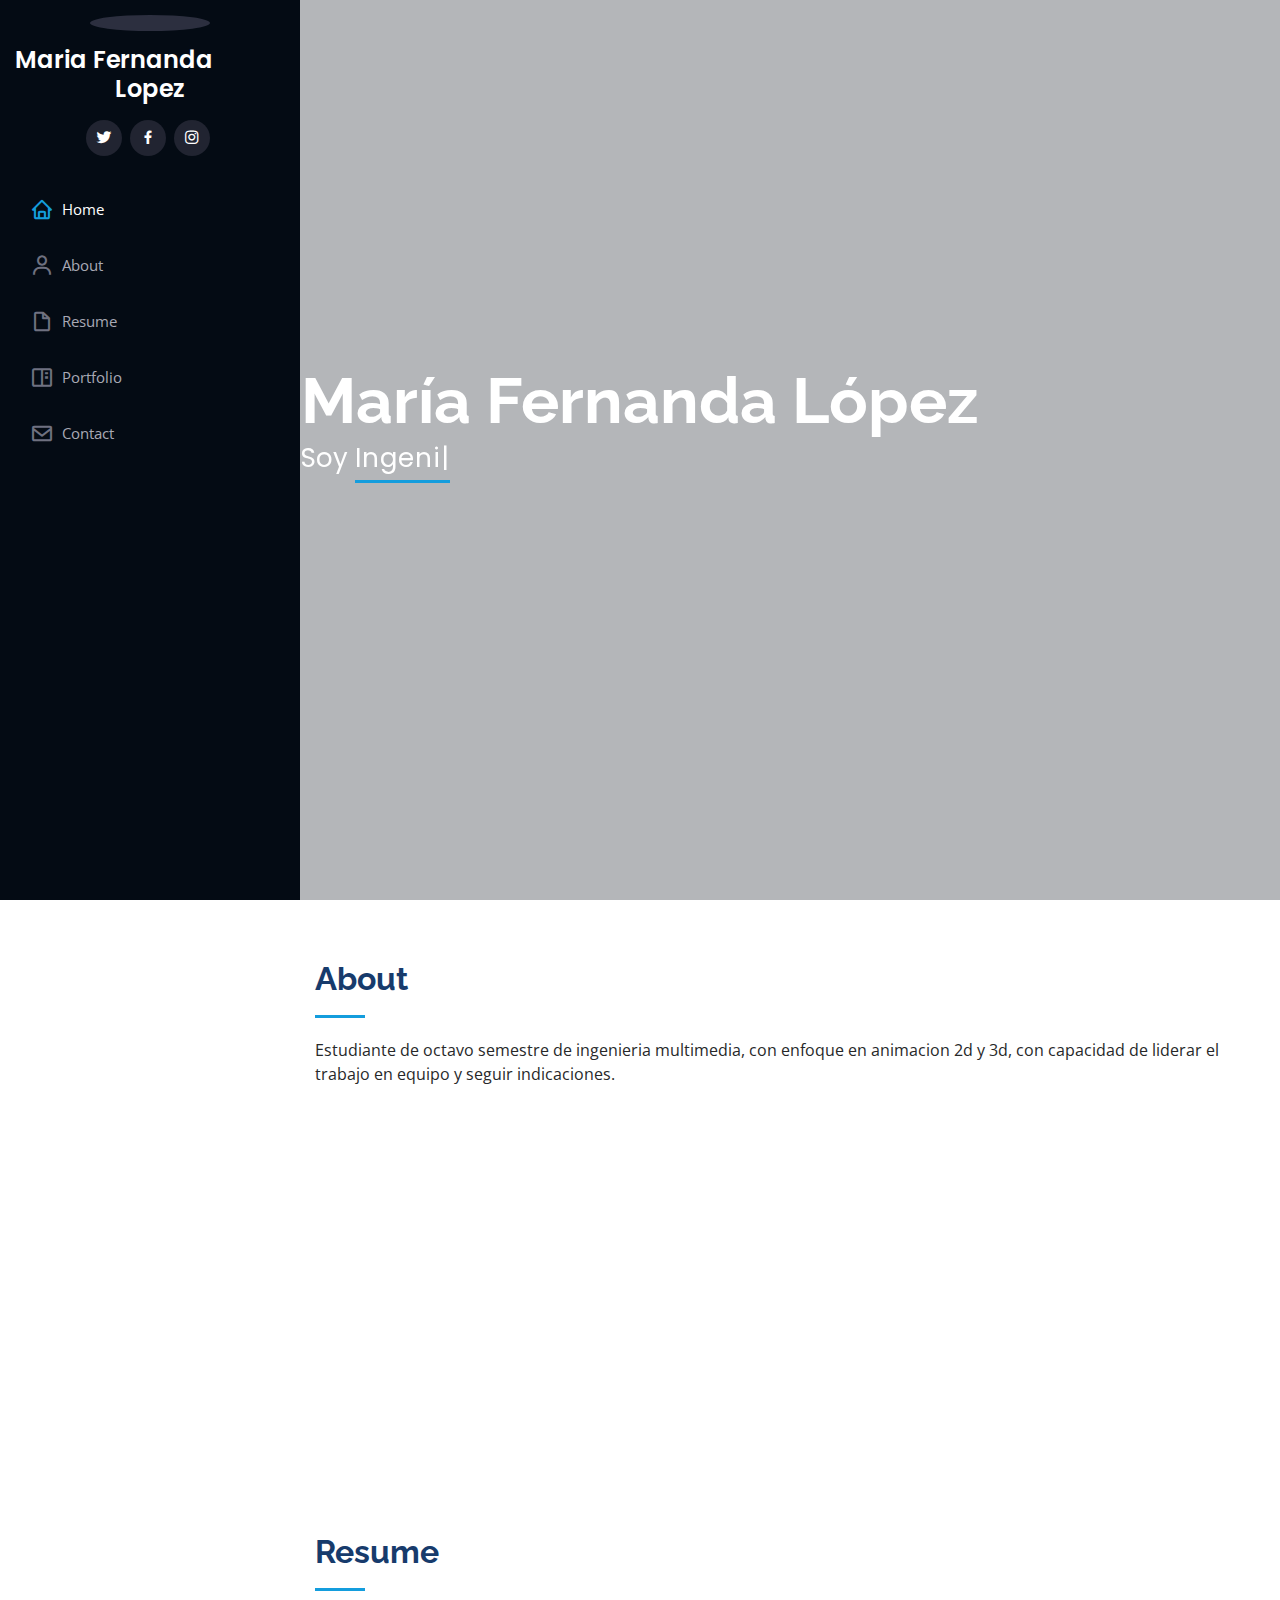
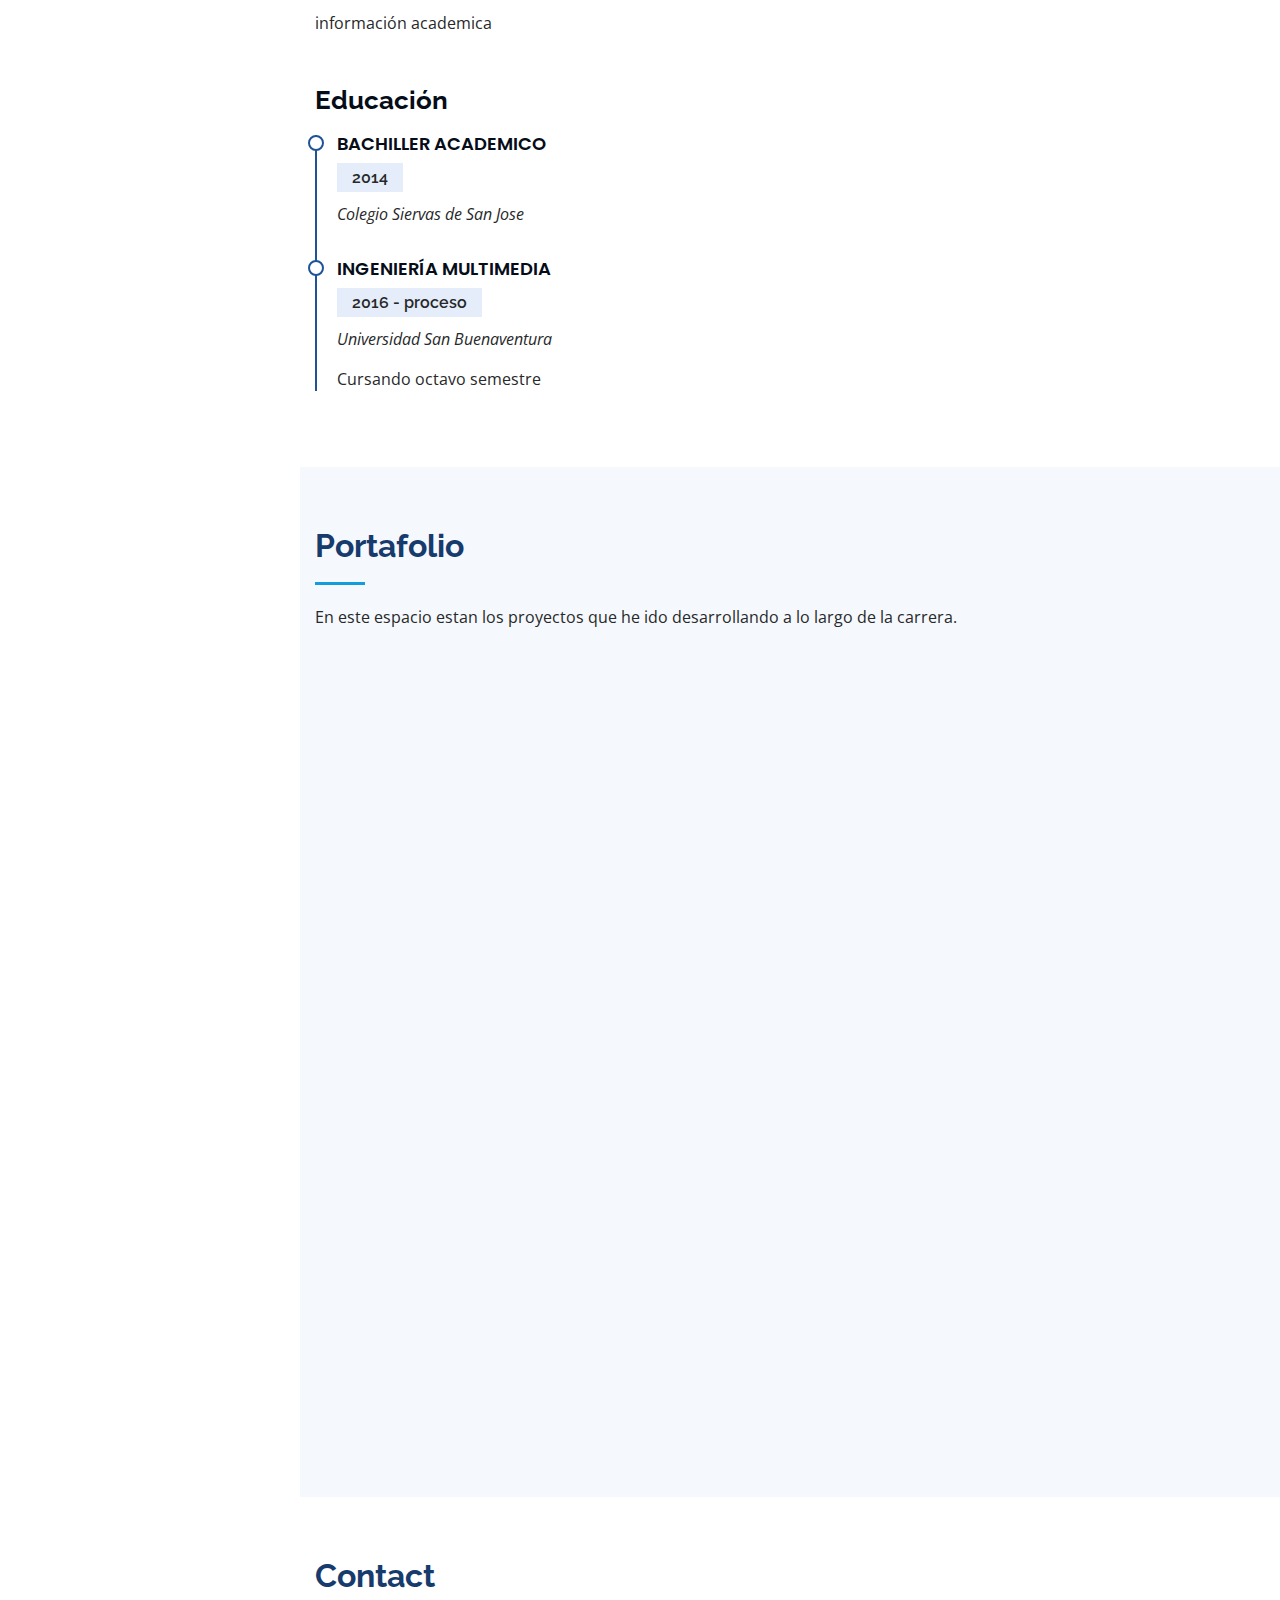
==== index.html @ 0f5cbeac "Add files via upload" ====
<!DOCTYPE html>
<html lang="en">

<head>
  <meta charset="utf-8">
  <meta content="width=device-width, initial-scale=1.0" name="viewport">

  <title>Portafolio Mafe_Bora</title>
  <meta content="" name="descriptison">
  <meta content="" name="keywords">

  <!-- Favicons -->
  <link href="assets/img/logo.png" rel="icon">
  <link href="assets/img/logo.png" rel="apple-touch-icon">

  <!-- Google Fonts -->
  <link href="https://fonts.googleapis.com/css?family=Open+Sans:300,300i,400,400i,600,600i,700,700i|Raleway:300,300i,400,400i,500,500i,600,600i,700,700i|Poppins:300,300i,400,400i,500,500i,600,600i,700,700i" rel="stylesheet">

  <!-- Vendor CSS Files -->
  <link href="assets/vendor/bootstrap/css/bootstrap.min.css" rel="stylesheet">
  <link href="assets/vendor/icofont/icofont.min.css" rel="stylesheet">
  <link href="assets/vendor/boxicons/css/boxicons.min.css" rel="stylesheet">
  <link href="assets/vendor/venobox/venobox.css" rel="stylesheet">
  <link href="assets/vendor/owl.carousel/assets/owl.carousel.min.css" rel="stylesheet">
  <link href="assets/vendor/aos/aos.css" rel="stylesheet">

  <!-- Template Main CSS File -->
  <link href="assets/css/style.css" rel="stylesheet">

  <!-- =======================================================
  * Template Name: iPortfolio - v1.2.1
  * Template URL: https://bootstrapmade.com/iportfolio-bootstrap-portfolio-websites-template/
  * Author: BootstrapMade.com
  * License: https://bootstrapmade.com/license/
  ======================================================== -->
</head>

<body>

  <!-- ======= Mobile nav toggle button ======= -->
  <button type="button" class="mobile-nav-toggle d-xl-none"><i class="icofont-navigation-menu"></i></button>

  <!-- ======= Header ======= -->
  <header id="header">
    <div class="d-flex flex-column">

      <div class="profile">
        <img src="assets/img/mistery.png" alt="" class="img-fluid rounded-circle">
        <h1 class="text-light"><a href="index.html">Maria Fernanda Lopez</a></h1>
        <div class="social-links mt-3 text-center">
          <a href="#" class="twitter"><i class="bx bxl-twitter"></i></a>
          <a href="#" class="facebook"><i class="bx bxl-facebook"></i></a>
          <a href="#" class="instagram"><i class="bx bxl-instagram"></i></a>
        </div>
      </div>

      <nav class="nav-menu">
        <ul>
          <li class="active"><a href="index.html"><i class="bx bx-home"></i> <span>Home</span></a></li>
          <li><a href="#about"><i class="bx bx-user"></i> <span>About</span></a></li>
          <li><a href="#resume"><i class="bx bx-file-blank"></i> <span>Resume</span></a></li>
          <li><a href="#portfolio"><i class="bx bx-book-content"></i> Portfolio</a></li>
          <li><a href="#contact"><i class="bx bx-envelope"></i> Contact</a></li>

        </ul>
      </nav><!-- .nav-menu -->
      <button type="button" class="mobile-nav-toggle d-xl-none"><i class="icofont-navigation-menu"></i></button>

    </div>
  </header><!-- End Header -->

  <!-- ======= Hero Section ======= -->
  <section id="hero" class="d-flex flex-column justify-content-center align-items-center">
    <div class="hero-container" data-aos="fade-in">
      <h1>María Fernanda López</h1>
      <p>Soy <span class="typed" data-typed-items="Ingeniera Multimedia, Animadora, Ilustadrora 2d"></span></p>
    </div>
  </section><!-- End Hero -->

  <main id="main">

    <!-- ======= About Section ======= -->
    <section id="about" class="about">
      <div class="container">

        <div class="section-title">
          <h2>About</h2>
          <p>Estudiante de octavo semestre de ingenieria multimedia, con enfoque en animacion 2d y 3d, con capacidad de liderar el trabajo en equipo y seguir indicaciones.</p>
        </div>

        <div class="row">
          <div class="col-lg-4" data-aos="fade-right">
            <img src="assets/img/profile-img.jpg" class="img-fluid" alt="">
          </div>
          <div class="col-lg-8 pt-4 pt-lg-0 content" data-aos="fade-left">
            <h3>Ingeniera Multimedia.</h3>
            <p class="font-italic">
              Con conocimientos en la suite de Adobe como lo es Photoshop, Illustrator y After Effects, ademas de Autodesk Maya y texturizado en Mudbox.
            </p>
			
            <div class="row">
              <div class="col-lg-6">
                <ul>
                  <li><i class="icofont-rounded-right"></i> <strong>Birthday:</strong> 1 May 1995</li>
                  <li><i class="icofont-rounded-right"></i> <strong>Website:</strong> www.example.com</li>
                  <li><i class="icofont-rounded-right"></i> <strong>Telefono:</strong>(+57) 3184630403 </li>
                  <li><i class="icofont-rounded-right"></i> <strong>Ciudad:</strong> Bogotá, Colombia</li>
                </ul>
              </div>
              <div class="col-lg-6">
                <ul>
                  <li><i class="icofont-rounded-right"></i> <strong>Edad:</strong> 21</li>
                  <li><i class="icofont-rounded-right"></i> <strong>Grado de estudio:</strong> En proceso</li>
                  <li><i class="icofont-rounded-right"></i> <strong>Email:</strong> ml27.1998@gmail.com</li>
                  <li><i class="icofont-rounded-right"></i> <strong>Email:</strong> mflopez@academia.usbbog.edu.co</li>
                </ul>
              </div>
            </div>
           </div>
        </div>

      </div>
    </section><!-- End About Section -->

   

    <!-- ======= Resume Section ======= -->
    <section id="resume" class="resume">
      <div class="container">

        <div class="section-title">
          <h2>Resume</h2>
          <p> información academica</p>
        </div>

        
            <h3 class="resume-title">Educación</h3>
            <div class="resume-item">
              <h4>Bachiller Academico</h4>
              <h5>2014</h5>
              <p><em>Colegio Siervas de San Jose</em></p>

            </div>
            <div class="resume-item">
              <h4>Ingeniería Multimedia</h4>
              <h5>2016 - proceso</h5>
              <p><em>Universidad San Buenaventura</em></p>
              <p>Cursando octavo semestre</p>
            </div>
          </div>
          
          </div>
        </div>

      </div>
    </section><!-- End Resume Section -->

    <!-- ======= Portfolio Section ======= -->
    <section id="portfolio" class="portfolio section-bg">
      <div class="container">

        <div class="section-title">
          <h2>Portafolio</h2>
          <p>En este espacio estan los proyectos que he ido desarrollando a lo largo de la carrera.</p>
        </div>

        <div class="row" data-aos="fade-up">
          <div class="col-lg-12 d-flex justify-content-center">
            <ul id="portfolio-flters">
              <li data-filter="*" class="filter-active">All</li>
              <li data-filter=".filter-app">3d</li>
              <li data-filter=".filter-card">Videojuegos</li>
              <li data-filter=".filter-web">2d</li>
            </ul>
          </div>
        </div>

        <div class="row portfolio-container" data-aos="fade-up" data-aos-delay="100">

          <div class="col-lg-4 col-md-6 portfolio-item filter-app">
            <div class="portfolio-wrap">
              <img src="assets/img/portfolio/Castillo.png" class="img-fluid" alt="">
              <div class="portfolio-links">
                <a href="assets/img/portfolio/Castillo.png" data-gall="portfolioGallery" class="venobox" title="Castillo Ambulante"><i class="bx bx-plus"></i></a>
                <a href="https://sketchfab.com/3d-models/castillo-ambulante-de5fc8e9290c4159bb1455367faa0f30?utm_source=triggered-emails&utm_medium=email&utm_campaign=new-model-uploaded" title="More Details"><i class="bx bx-link"></i></a>
              </div>
            </div>
          </div>

          <div class="col-lg-4 col-md-6 portfolio-item filter-web">
            <div class="portfolio-wrap">
              <img src="assets/img/portfolio/Animacion1.png" class="img-fluid" alt="">
              <div class="portfolio-links">
                <a href="assets/img/portfolio/Animacion1.png" data-gall="portfolioGallery" class="venobox" title="Gif Muppet"><i class="bx bx-plus"></i></a>
                <a href="https://youtu.be/uJw4dpjDLB8" title="More Details"><i class="bx bx-link"></i></a>
              </div>
            </div>
          </div>

          <div class="col-lg-4 col-md-6 portfolio-item filter-app">
            <div class="portfolio-wrap">
              <img src="assets/img/portfolio/Mushu.png" class="img-fluid" alt="">
              <div class="portfolio-links">
                <a href="assets/img/portfolio/Mushu.png" data-gall="portfolioGallery" class="venobox" title="Mushu"><i class="bx bx-plus"></i></a>
                <a href="portfolio-details.html" title="More Details"><i class="bx bx-link"></i></a>
              </div>
            </div>
          </div>

          <div class="col-lg-4 col-md-6 portfolio-item filter-card">
            <div class="portfolio-wrap">
              <img src="assets/img/portfolio/portfolio-4.jpg" class="img-fluid" alt="">
              <div class="portfolio-links">
                <a href="assets/img/portfolio/portfolio-4.jpg" data-gall="portfolioGallery" class="venobox" title="Card 2"><i class="bx bx-plus"></i></a>
                <a href="portfolio-details.html" title="More Details"><i class="bx bx-link"></i></a>
              </div>
            </div>
          </div>

          <div class="col-lg-4 col-md-6 portfolio-item filter-web">
            <div class="portfolio-wrap">
              <img src="assets/img/portfolio/Atlas.png" class="img-fluid" alt="">
              <div class="portfolio-links">
                <a href="assets/img/portfolio/gif-atlas.gif" data-gall="portfolioGallery" class="venobox" title="Gif Atlas"><i class="bx bx-plus"></i></a>
                <a href="portfolio-details.html" title="More Details"><i class="bx bx-link"></i></a>
              </div>
            </div>
          </div>

          <div class="col-lg-4 col-md-6 portfolio-item filter-app">
            <div class="portfolio-wrap">
              <img src="assets/img/portfolio/portfolio-6.jpg" class="img-fluid" alt="">
              <div class="portfolio-links">
                <a href="assets/img/portfolio/portfolio-6.jpg" data-gall="portfolioGallery" class="venobox" title="App 3"><i class="bx bx-plus"></i></a>
                <a href="portfolio-details.html" title="More Details"><i class="bx bx-link"></i></a>
              </div>
            </div>
          </div>

          <div class="col-lg-4 col-md-6 portfolio-item filter-card">
            <div class="portfolio-wrap">
              <img src="assets/img/portfolio/portfolio-7.jpg" class="img-fluid" alt="">
              <div class="portfolio-links">
                <a href="assets/img/portfolio/portfolio-7.jpg" data-gall="portfolioGallery" class="venobox" title="Card 1"><i class="bx bx-plus"></i></a>
                <a href="portfolio-details.html" title="More Details"><i class="bx bx-link"></i></a>
              </div>
            </div>
          </div>

          <div class="col-lg-4 col-md-6 portfolio-item filter-card">
            <div class="portfolio-wrap">
              <img src="assets/img/portfolio/portfolio-8.jpg" class="img-fluid" alt="">
              <div class="portfolio-links">
                <a href="assets/img/portfolio/portfolio-8.jpg" data-gall="portfolioGallery" class="venobox" title="Card 3"><i class="bx bx-plus"></i></a>
                <a href="portfolio-details.html" title="More Details"><i class="bx bx-link"></i></a>
              </div>
            </div>
          </div>

          <div class="col-lg-4 col-md-6 portfolio-item filter-web">
            <div class="portfolio-wrap">
              <img src="assets/img/portfolio/Siggraph.png" class="img-fluid" alt="">
              <div class="portfolio-links">
                <a href="assets/img/portfolio/Siggraph.png" data-gall="portfolioGallery" class="venobox" title="Siggraph 2018"><i class="bx bx-plus"></i></a>
                <a href="https://youtu.be/C-qFbWu6sMk" title="More Details"><i class="bx bx-link"></i></a>
              </div>
            </div>
          </div>

        </div>

      </div>
    </section><!-- End Portfolio Section -->

    
 
    <!-- ======= Contact Section ======= -->
    <section id="contact" class="contact">
      <div class="container">

        <div class="section-title">
          <h2>Contact</h2>
           
		 </div>

        <div class="row" data-aos="fade-in">

          <div class="col-lg-5 d-flex align-items-stretch">
            <div class="info">
              <div class="address">
                <i class="icofont-google-map"></i>
                <h4>Location:</h4>
                <p>A108 Adam Street, New York, NY 535022</p>
              </div>

              <div class="email">
                <i class="icofont-envelope"></i>
                <h4>Email:</h4>
                <p>ml27.1998@gmail.com</p>
              </div>

              <div class="phone">
                <i class="icofont-phone"></i>
                <h4>Telefono:</h4>
                <p>(+57) 3184630403</p>
              </div>

              <iframe src="https://www.google.com/maps/embed?pb=!1m14!1m8!1m3!1d12097.433213460943!2d-74.0062269!3d40.7101282!3m2!1i1024!2i768!4f13.1!3m3!1m2!1s0x0%3A0xb89d1fe6bc499443!2sDowntown+Conference+Center!5e0!3m2!1smk!2sbg!4v1539943755621" frameborder="0" style="border:0; width: 100%; height: 290px;" allowfullscreen></iframe>
            </div>

          </div>

          <div class="col-lg-7 mt-5 mt-lg-0 d-flex align-items-stretch">
            <form action="forms/contact.php" method="post" role="form" class="php-email-form">
              <div class="form-row">
                <div class="form-group col-md-6">
                  <label for="name">Nombre</label>
                  <input type="text" name="name" class="form-control" id="name" data-rule="minlen:4" data-msg="Please enter at least 4 chars" />
                  <div class="validate"></div>
                </div>
                <div class="form-group col-md-6">
                  <label for="name"> Email</label>
                  <input type="email" class="form-control" name="email" id="email" data-rule="email" data-msg="Please enter a valid email" />
                  <div class="validate"></div>
                </div>
              </div>
              <div class="form-group">
                <label for="name">Subject</label>
                <input type="text" class="form-control" name="subject" id="subject" data-rule="minlen:4" data-msg="Please enter at least 8 chars of subject" />
                <div class="validate"></div>
              </div>
              <div class="form-group">
                <label for="name">Message</label>
                <textarea class="form-control" name="message" rows="10" data-rule="required" data-msg="Please write something for us"></textarea>
                <div class="validate"></div>
              </div>
              <div class="mb-3">
                <div class="loading">Loading</div>
                <div class="error-message"></div>
                <div class="sent-message">Your message has been sent. Thank you!</div>
              </div>
              <div class="text-center"><button type="submit">Send Message</button></div>
            </form>
          </div>

        </div>

      </div>
    </section><!-- End Contact Section -->

  </main><!-- End #main -->

  <!-- ======= Footer ======= -->
  <footer id="footer">
    <div class="container">
      
      <div class="credits">
        <!-- All the links in the footer should remain intact. -->
        <!-- You can delete the links only if you purchased the pro version. -->
        <!-- Licensing information: https://bootstrapmade.com/license/ -->
        <!-- Purchase the pro version with working PHP/AJAX contact form: https://bootstrapmade.com/iportfolio-bootstrap-portfolio-websites-template/ -->
        
      </div>
    </div>
  </footer><!-- End  Footer -->

  <a href="#" class="back-to-top"><i class="icofont-simple-up"></i></a>

  <!-- Vendor JS Files -->
  <script src="assets/vendor/jquery/jquery.min.js"></script>
  <script src="assets/vendor/bootstrap/js/bootstrap.bundle.min.js"></script>
  <script src="assets/vendor/jquery.easing/jquery.easing.min.js"></script>
  <script src="assets/vendor/php-email-form/validate.js"></script>
  <script src="assets/vendor/waypoints/jquery.waypoints.min.js"></script>
  <script src="assets/vendor/counterup/counterup.min.js"></script>
  <script src="assets/vendor/isotope-layout/isotope.pkgd.min.js"></script>
  <script src="assets/vendor/venobox/venobox.min.js"></script>
  <script src="assets/vendor/owl.carousel/owl.carousel.min.js"></script>
  <script src="assets/vendor/typed.js/typed.min.js"></script>
  <script src="assets/vendor/aos/aos.js"></script>

  <!-- Template Main JS File -->
  <script src="assets/js/main.js"></script>

</body>

</html>
---- assets/vendor/venobox/venobox.css ----
/* ------ venobox.css --------*/
.vbox-overlay *, .vbox-overlay *:before, .vbox-overlay *:after{
    -webkit-backface-visibility: hidden;
    -webkit-box-sizing:border-box;
    -moz-box-sizing:border-box;
    box-sizing:border-box;
}
.vbox-overlay * { 
    -webkit-backface-visibility: visible;
    backface-visibility: visible;
}
.vbox-overlay{
    display: -webkit-flex;
    display: flex;
    -webkit-flex-direction: column;
    flex-direction: column;
    -webkit-justify-content: center;
    justify-content: center;
    -webkit-align-items: center;
    align-items: center;
    position: fixed;
    left: 0;
    top: 0;
    bottom: 0;
    right: 0;
    z-index: 1040;
    -webkit-transform:translateZ(1000px);
    transform: translateZ(1000px);
    transform-style: preserve-3d;
}

/* ----- navigation ----- */
.vbox-title{
    width: 100%;
    height: 40px;
    float: left;
    text-align: center;
    line-height: 28px;
    font-size: 12px;
    padding: 6px 40px;
    overflow: hidden;
    position: fixed;
    display: none;
    left: 0;
    z-index: 1050;
}
.vbox-close{
    cursor: pointer;
    position: fixed;
    top: -1px;
    right: 0;
    width: 50px;
    height: 40px;
    padding: 6px;
    display: block;
    background-position:10px center;
    overflow: hidden;
    font-size: 24px;
    line-height: 1;
    text-align: center;
    z-index: 1050;
}
.vbox-num{
    cursor: pointer;
    position: fixed;
    left: 0;
    height: 40px;
    display: block;
    overflow: hidden;
    line-height: 28px;
    font-size: 12px;
    padding: 6px 10px;
    display: none;
    z-index: 1050;
}
/* ----- navigation ARROWS ----- */
.vbox-next, .vbox-prev{
    position: fixed;
    top: 50%;
    margin-top: -15px;
    overflow: hidden;
    cursor: pointer;
    display: block;
    width: 45px;
    height: 45px;
    z-index: 1050;
}
.vbox-next span, .vbox-prev span{
    position: relative;
    width: 20px;
    height: 20px;
    border: 2px solid transparent;
    border-top-color: #B6B6B6;
    border-right-color: #B6B6B6;
    text-indent: -100px;
    position: absolute;
    top: 8px;
    display: block;
}
.vbox-prev{
    left: 15px;
}
.vbox-next{
    right: 15px;
}
.vbox-prev span{
    left: 10px;
    -ms-transform: rotate(-135deg);
    -webkit-transform: rotate(-135deg);
    transform: rotate(-135deg);
}
.vbox-next span{
    -ms-transform: rotate(45deg);
    -webkit-transform: rotate(45deg);
    transform: rotate(45deg);
    right: 10px;
}
/* ------- inline window ------ */
.vbox-inline{
    width: 420px;
    height: 315px;
    height: 70vh;
    padding: 10px;
    background: #fff;
    margin: 0 auto;
    overflow: auto;
    text-align: left;
}
/* ------- Video & iFrames window ------ */
.venoframe{
    max-width: 100%;
    width: 100%;
    border: none;
    width: 100%;
    height: 260px;
    height: 70vh;
}
.venoframe.vbvid{
    height: 260px;
}
@media (min-width: 768px) {
    .venoframe, .vbox-inline{
        width: 90%;
        height: 360px;
        height: 70vh;
    }
    .venoframe.vbvid{
        width: 640px;
        height: 360px;
    }
}
@media (min-width: 992px) {
    .venoframe, .vbox-inline{
        max-width: 1200px;
        width: 80%;
        height: 540px;
        height: 70vh;
    }
    .venoframe.vbvid{
        width: 960px;
        height: 540px;
    }
}
/* 
Please do NOT edit this part! 
or at least read this note: http://i.imgur.com/7C0ws9e.gif
*/
.vbox-open{
    overflow: hidden;
}
.vbox-container{
    position: absolute;
    left: 0;
    right: 0;
    top: 0;
    bottom: 0;
    overflow-x: hidden;
    overflow-y: scroll;
    overflow-scrolling: touch;
    -webkit-overflow-scrolling: touch;
    z-index: 20;
    max-height: 100%;

}

.vbox-content{
    text-align: center;
    float: left;
    width: 100%;
    position: relative;
    overflow: hidden;
    padding: 20px 4%;
}
.vbox-container img{
    max-width: 100%;
    height: auto;
}
.vbox-figlio{
    box-shadow: 0 0 12px rgba(0,0,0,0.19), 0 6px 6px rgba(0,0,0,0.23);
    max-width: 100%;
    text-align: initial;
}
img.vbox-figlio{
    -webkit-user-select: none;
-khtml-user-select: none;
-moz-user-select: none;
-o-user-select: none;
user-select: none;
}
.vbox-content.swipe-left{
    margin-left: -200px !important;
}
.vbox-content.swipe-right{
    margin-left: 200px !important;
}
.vbox-animated{
    webkit-transition: margin 300ms ease-out;
    transition: margin 300ms ease-out;
}

/* ---------- preloader ----------
 * SPINKIT 
 * http://tobiasahlin.com/spinkit/
-------------------------------- */
.sk-double-bounce,.sk-rotating-plane{width:40px;height:40px;margin:40px auto}.sk-rotating-plane{background-color:#333;-webkit-animation:sk-rotatePlane 1.2s infinite ease-in-out;animation:sk-rotatePlane 1.2s infinite ease-in-out}@-webkit-keyframes sk-rotatePlane{0%{-webkit-transform:perspective(120px) rotateX(0) rotateY(0);transform:perspective(120px) rotateX(0) rotateY(0)}50%{-webkit-transform:perspective(120px) rotateX(-180.1deg) rotateY(0);transform:perspective(120px) rotateX(-180.1deg) rotateY(0)}100%{-webkit-transform:perspective(120px) rotateX(-180deg) rotateY(-179.9deg);transform:perspective(120px) rotateX(-180deg) rotateY(-179.9deg)}}@keyframes sk-rotatePlane{0%{-webkit-transform:perspective(120px) rotateX(0) rotateY(0);transform:perspective(120px) rotateX(0) rotateY(0)}50%{-webkit-transform:perspective(120px) rotateX(-180.1deg) rotateY(0);transform:perspective(120px) rotateX(-180.1deg) rotateY(0)}100%{-webkit-transform:perspective(120px) rotateX(-180deg) rotateY(-179.9deg);transform:perspective(120px) rotateX(-180deg) rotateY(-179.9deg)}}.sk-double-bounce{position:relative}.sk-double-bounce .sk-child{width:100%;height:100%;border-radius:50%;background-color:#333;opacity:.6;position:absolute;top:0;left:0;-webkit-animation:sk-doubleBounce 2s infinite ease-in-out;animation:sk-doubleBounce 2s infinite ease-in-out}.sk-chasing-dots .sk-child,.sk-spinner-pulse,.sk-three-bounce .sk-child{background-color:#333;border-radius:100%}.sk-double-bounce .sk-double-bounce2{-webkit-animation-delay:-1s;animation-delay:-1s}@-webkit-keyframes sk-doubleBounce{0%,100%{-webkit-transform:scale(0);transform:scale(0)}50%{-webkit-transform:scale(1);transform:scale(1)}}@keyframes sk-doubleBounce{0%,100%{-webkit-transform:scale(0);transform:scale(0)}50%{-webkit-transform:scale(1);transform:scale(1)}}.sk-wave{margin:40px auto;width:50px;height:40px;text-align:center;font-size:10px}.sk-wave .sk-rect{background-color:#333;height:100%;width:6px;display:inline-block;-webkit-animation:sk-waveStretchDelay 1.2s infinite ease-in-out;animation:sk-waveStretchDelay 1.2s infinite ease-in-out}.sk-wave .sk-rect1{-webkit-animation-delay:-1.2s;animation-delay:-1.2s}.sk-wave .sk-rect2{-webkit-animation-delay:-1.1s;animation-delay:-1.1s}.sk-wave .sk-rect3{-webkit-animation-delay:-1s;animation-delay:-1s}.sk-wave .sk-rect4{-webkit-animation-delay:-.9s;animation-delay:-.9s}.sk-wave .sk-rect5{-webkit-animation-delay:-.8s;animation-delay:-.8s}@-webkit-keyframes sk-waveStretchDelay{0%,100%,40%{-webkit-transform:scaleY(.4);transform:scaleY(.4)}20%{-webkit-transform:scaleY(1);transform:scaleY(1)}}@keyframes sk-waveStretchDelay{0%,100%,40%{-webkit-transform:scaleY(.4);transform:scaleY(.4)}20%{-webkit-transform:scaleY(1);transform:scaleY(1)}}.sk-wandering-cubes{margin:40px auto;width:40px;height:40px;position:relative}.sk-wandering-cubes .sk-cube{background-color:#333;width:10px;height:10px;position:absolute;top:0;left:0;-webkit-animation:sk-wanderingCube 1.8s ease-in-out -1.8s infinite both;animation:sk-wanderingCube 1.8s ease-in-out -1.8s infinite both}.sk-chasing-dots,.sk-spinner-pulse{width:40px;height:40px;margin:40px auto}.sk-wandering-cubes .sk-cube2{-webkit-animation-delay:-.9s;animation-delay:-.9s}@-webkit-keyframes sk-wanderingCube{0%{-webkit-transform:rotate(0);transform:rotate(0)}25%{-webkit-transform:translateX(30px) rotate(-90deg) scale(.5);transform:translateX(30px) rotate(-90deg) scale(.5)}50%{-webkit-transform:translateX(30px) translateY(30px) rotate(-179deg);transform:translateX(30px) translateY(30px) rotate(-179deg)}50.1%{-webkit-transform:translateX(30px) translateY(30px) rotate(-180deg);transform:translateX(30px) translateY(30px) rotate(-180deg)}75%{-webkit-transform:translateX(0) translateY(30px) rotate(-270deg) scale(.5);transform:translateX(0) translateY(30px) rotate(-270deg) scale(.5)}100%{-webkit-transform:rotate(-360deg);transform:rotate(-360deg)}}@keyframes sk-wanderingCube{0%{-webkit-transform:rotate(0);transform:rotate(0)}25%{-webkit-transform:translateX(30px) rotate(-90deg) scale(.5);transform:translateX(30px) rotate(-90deg) scale(.5)}50%{-webkit-transform:translateX(30px) translateY(30px) rotate(-179deg);transform:translateX(30px) translateY(30px) rotate(-179deg)}50.1%{-webkit-transform:translateX(30px) translateY(30px) rotate(-180deg);transform:translateX(30px) translateY(30px) rotate(-180deg)}75%{-webkit-transform:translateX(0) translateY(30px) rotate(-270deg) scale(.5);transform:translateX(0) translateY(30px) rotate(-270deg) scale(.5)}100%{-webkit-transform:rotate(-360deg);transform:rotate(-360deg)}}.sk-spinner-pulse{-webkit-animation:sk-pulseScaleOut 1s infinite ease-in-out;animation:sk-pulseScaleOut 1s infinite ease-in-out}@-webkit-keyframes sk-pulseScaleOut{0%{-webkit-transform:scale(0);transform:scale(0)}100%{-webkit-transform:scale(1);transform:scale(1);opacity:0}}@keyframes sk-pulseScaleOut{0%{-webkit-transform:scale(0);transform:scale(0)}100%{-webkit-transform:scale(1);transform:scale(1);opacity:0}}.sk-chasing-dots{position:relative;text-align:center;-webkit-animation:sk-chasingDotsRotate 2s infinite linear;animation:sk-chasingDotsRotate 2s infinite linear}.sk-chasing-dots .sk-child{width:60%;height:60%;display:inline-block;position:absolute;top:0;-webkit-animation:sk-chasingDotsBounce 2s infinite ease-in-out;animation:sk-chasingDotsBounce 2s infinite ease-in-out}.sk-chasing-dots .sk-dot2{top:auto;bottom:0;-webkit-animation-delay:-1s;animation-delay:-1s}@-webkit-keyframes sk-chasingDotsRotate{100%{-webkit-transform:rotate(360deg);transform:rotate(360deg)}}@keyframes sk-chasingDotsRotate{100%{-webkit-transform:rotate(360deg);transform:rotate(360deg)}}@-webkit-keyframes sk-chasingDotsBounce{0%,100%{-webkit-transform:scale(0);transform:scale(0)}50%{-webkit-transform:scale(1);transform:scale(1)}}@keyframes sk-chasingDotsBounce{0%,100%{-webkit-transform:scale(0);transform:scale(0)}50%{-webkit-transform:scale(1);transform:scale(1)}}.sk-three-bounce{margin:40px auto;width:80px;text-align:center}.sk-three-bounce .sk-child{width:20px;height:20px;display:inline-block;-webkit-animation:sk-three-bounce 1.4s ease-in-out 0s infinite both;animation:sk-three-bounce 1.4s ease-in-out 0s infinite both}.sk-circle .sk-child:before,.sk-fading-circle .sk-circle:before{display:block;border-radius:100%;content:'';background-color:#333}.sk-three-bounce .sk-bounce1{-webkit-animation-delay:-.32s;animation-delay:-.32s}.sk-three-bounce .sk-bounce2{-webkit-animation-delay:-.16s;animation-delay:-.16s}@-webkit-keyframes sk-three-bounce{0%,100%,80%{-webkit-transform:scale(0);transform:scale(0)}40%{-webkit-transform:scale(1);transform:scale(1)}}@keyframes sk-three-bounce{0%,100%,80%{-webkit-transform:scale(0);transform:scale(0)}40%{-webkit-transform:scale(1);transform:scale(1)}}.sk-circle{margin:40px auto;width:40px;height:40px;position:relative}.sk-circle .sk-child{width:100%;height:100%;position:absolute;left:0;top:0}.sk-circle .sk-child:before{margin:0 auto;width:15%;height:15%;-webkit-animation:sk-circleBounceDelay 1.2s infinite ease-in-out both;animation:sk-circleBounceDelay 1.2s infinite ease-in-out both}.sk-circle .sk-circle2{-webkit-transform:rotate(30deg);-ms-transform:rotate(30deg);transform:rotate(30deg)}.sk-circle .sk-circle3{-webkit-transform:rotate(60deg);-ms-transform:rotate(60deg);transform:rotate(60deg)}.sk-circle .sk-circle4{-webkit-transform:rotate(90deg);-ms-transform:rotate(90deg);transform:rotate(90deg)}.sk-circle .sk-circle5{-webkit-transform:rotate(120deg);-ms-transform:rotate(120deg);transform:rotate(120deg)}.sk-circle .sk-circle6{-webkit-transform:rotate(150deg);-ms-transform:rotate(150deg);transform:rotate(150deg)}.sk-circle .sk-circle7{-webkit-transform:rotate(180deg);-ms-transform:rotate(180deg);transform:rotate(180deg)}.sk-circle .sk-circle8{-webkit-transform:rotate(210deg);-ms-transform:rotate(210deg);transform:rotate(210deg)}.sk-circle .sk-circle9{-webkit-transform:rotate(240deg);-ms-transform:rotate(240deg);transform:rotate(240deg)}.sk-circle .sk-circle10{-webkit-transform:rotate(270deg);-ms-transform:rotate(270deg);transform:rotate(270deg)}.sk-circle .sk-circle11{-webkit-transform:rotate(300deg);-ms-transform:rotate(300deg);transform:rotate(300deg)}.sk-circle .sk-circle12{-webkit-transform:rotate(330deg);-ms-transform:rotate(330deg);transform:rotate(330deg)}.sk-circle .sk-circle2:before{-webkit-animation-delay:-1.1s;animation-delay:-1.1s}.sk-circle .sk-circle3:before{-webkit-animation-delay:-1s;animation-delay:-1s}.sk-circle .sk-circle4:before{-webkit-animation-delay:-.9s;animation-delay:-.9s}.sk-circle .sk-circle5:before{-webkit-animation-delay:-.8s;animation-delay:-.8s}.sk-circle .sk-circle6:before{-webkit-animation-delay:-.7s;animation-delay:-.7s}.sk-circle .sk-circle7:before{-webkit-animation-delay:-.6s;animation-delay:-.6s}.sk-circle .sk-circle8:before{-webkit-animation-delay:-.5s;animation-delay:-.5s}.sk-circle .sk-circle9:before{-webkit-animation-delay:-.4s;animation-delay:-.4s}.sk-circle .sk-circle10:before{-webkit-animation-delay:-.3s;animation-delay:-.3s}.sk-circle .sk-circle11:before{-webkit-animation-delay:-.2s;animation-delay:-.2s}.sk-circle .sk-circle12:before{-webkit-animation-delay:-.1s;animation-delay:-.1s}@-webkit-keyframes sk-circleBounceDelay{0%,100%,80%{-webkit-transform:scale(0);transform:scale(0)}40%{-webkit-transform:scale(1);transform:scale(1)}}@keyframes sk-circleBounceDelay{0%,100%,80%{-webkit-transform:scale(0);transform:scale(0)}40%{-webkit-transform:scale(1);transform:scale(1)}}.sk-cube-grid{width:40px;height:40px;margin:40px auto}.sk-cube-grid .sk-cube{width:33.33%;height:33.33%;background-color:#333;float:left;-webkit-animation:sk-cubeGridScaleDelay 1.3s infinite ease-in-out;animation:sk-cubeGridScaleDelay 1.3s infinite ease-in-out}.sk-cube-grid .sk-cube1{-webkit-animation-delay:.2s;animation-delay:.2s}.sk-cube-grid .sk-cube2{-webkit-animation-delay:.3s;animation-delay:.3s}.sk-cube-grid .sk-cube3{-webkit-animation-delay:.4s;animation-delay:.4s}.sk-cube-grid .sk-cube4{-webkit-animation-delay:.1s;animation-delay:.1s}.sk-cube-grid .sk-cube5{-webkit-animation-delay:.2s;animation-delay:.2s}.sk-cube-grid .sk-cube6{-webkit-animation-delay:.3s;animation-delay:.3s}.sk-cube-grid .sk-cube7{-webkit-animation-delay:0ms;animation-delay:0ms}.sk-cube-grid .sk-cube8{-webkit-animation-delay:.1s;animation-delay:.1s}.sk-cube-grid .sk-cube9{-webkit-animation-delay:.2s;animation-delay:.2s}@-webkit-keyframes sk-cubeGridScaleDelay{0%,100%,70%{-webkit-transform:scale3D(1,1,1);transform:scale3D(1,1,1)}35%{-webkit-transform:scale3D(0,0,1);transform:scale3D(0,0,1)}}@keyframes sk-cubeGridScaleDelay{0%,100%,70%{-webkit-transform:scale3D(1,1,1);transform:scale3D(1,1,1)}35%{-webkit-transform:scale3D(0,0,1);transform:scale3D(0,0,1)}}.sk-fading-circle{margin:40px auto;width:40px;height:40px;position:relative}.sk-fading-circle .sk-circle{width:100%;height:100%;position:absolute;left:0;top:0}.sk-fading-circle .sk-circle:before{margin:0 auto;width:15%;height:15%;-webkit-animation:sk-circleFadeDelay 1.2s infinite ease-in-out both;animation:sk-circleFadeDelay 1.2s infinite ease-in-out both}.sk-fading-circle .sk-circle2{-webkit-transform:rotate(30deg);-ms-transform:rotate(30deg);transform:rotate(30deg)}.sk-fading-circle .sk-circle3{-webkit-transform:rotate(60deg);-ms-transform:rotate(60deg);transform:rotate(60deg)}.sk-fading-circle .sk-circle4{-webkit-transform:rotate(90deg);-ms-transform:rotate(90deg);transform:rotate(90deg)}.sk-fading-circle .sk-circle5{-webkit-transform:rotate(120deg);-ms-transform:rotate(120deg);transform:rotate(120deg)}.sk-fading-circle .sk-circle6{-webkit-transform:rotate(150deg);-ms-transform:rotate(150deg);transform:rotate(150deg)}.sk-fading-circle .sk-circle7{-webkit-transform:rotate(180deg);-ms-transform:rotate(180deg);transform:rotate(180deg)}.sk-fading-circle .sk-circle8{-webkit-transform:rotate(210deg);-ms-transform:rotate(210deg);transform:rotate(210deg)}.sk-fading-circle .sk-circle9{-webkit-transform:rotate(240deg);-ms-transform:rotate(240deg);transform:rotate(240deg)}.sk-fading-circle .sk-circle10{-webkit-transform:rotate(270deg);-ms-transform:rotate(270deg);transform:rotate(270deg)}.sk-fading-circle .sk-circle11{-webkit-transform:rotate(300deg);-ms-transform:rotate(300deg);transform:rotate(300deg)}.sk-fading-circle .sk-circle12{-webkit-transform:rotate(330deg);-ms-transform:rotate(330deg);transform:rotate(330deg)}.sk-fading-circle .sk-circle2:before{-webkit-animation-delay:-1.1s;animation-delay:-1.1s}.sk-fading-circle .sk-circle3:before{-webkit-animation-delay:-1s;animation-delay:-1s}.sk-fading-circle .sk-circle4:before{-webkit-animation-delay:-.9s;animation-delay:-.9s}.sk-fading-circle .sk-circle5:before{-webkit-animation-delay:-.8s;animation-delay:-.8s}.sk-fading-circle .sk-circle6:before{-webkit-animation-delay:-.7s;animation-delay:-.7s}.sk-fading-circle .sk-circle7:before{-webkit-animation-delay:-.6s;animation-delay:-.6s}.sk-fading-circle .sk-circle8:before{-webkit-animation-delay:-.5s;animation-delay:-.5s}.sk-fading-circle .sk-circle9:before{-webkit-animation-delay:-.4s;animation-delay:-.4s}.sk-fading-circle .sk-circle10:before{-webkit-animation-delay:-.3s;animation-delay:-.3s}.sk-fading-circle .sk-circle11:before{-webkit-animation-delay:-.2s;animation-delay:-.2s}.sk-fading-circle .sk-circle12:before{-webkit-animation-delay:-.1s;animation-delay:-.1s}@-webkit-keyframes sk-circleFadeDelay{0%,100%,39%{opacity:0}40%{opacity:1}}@keyframes sk-circleFadeDelay{0%,100%,39%{opacity:0}40%{opacity:1}}.sk-folding-cube{margin:40px auto;width:40px;height:40px;position:relative;-webkit-transform:rotateZ(45deg);transform:rotateZ(45deg)}.sk-folding-cube .sk-cube{float:left;width:50%;height:50%;position:relative;-webkit-transform:scale(1.1);-ms-transform:scale(1.1);transform:scale(1.1)}.sk-folding-cube .sk-cube:before{content:'';position:absolute;top:0;left:0;width:100%;height:100%;background-color:#333;-webkit-animation:sk-foldCubeAngle 2.4s infinite linear both;animation:sk-foldCubeAngle 2.4s infinite linear both;-webkit-transform-origin:100% 100%;-ms-transform-origin:100% 100%;transform-origin:100% 100%}.sk-folding-cube .sk-cube2{-webkit-transform:scale(1.1) rotateZ(90deg);transform:scale(1.1) rotateZ(90deg)}.sk-folding-cube .sk-cube3{-webkit-transform:scale(1.1) rotateZ(180deg);transform:scale(1.1) rotateZ(180deg)}.sk-folding-cube .sk-cube4{-webkit-transform:scale(1.1) rotateZ(270deg);transform:scale(1.1) rotateZ(270deg)}.sk-folding-cube .sk-cube2:before{-webkit-animation-delay:.3s;animation-delay:.3s}.sk-folding-cube .sk-cube3:before{-webkit-animation-delay:.6s;animation-delay:.6s}.sk-folding-cube .sk-cube4:before{-webkit-animation-delay:.9s;animation-delay:.9s}@-webkit-keyframes sk-foldCubeAngle{0%,10%{-webkit-transform:perspective(140px) rotateX(-180deg);transform:perspective(140px) rotateX(-180deg);opacity:0}25%,75%{-webkit-transform:perspective(140px) rotateX(0);transform:perspective(140px) rotateX(0);opacity:1}100%,90%{-webkit-transform:perspective(140px) rotateY(180deg);transform:perspective(140px) rotateY(180deg);opacity:0}}@keyframes sk-foldCubeAngle{0%,10%{-webkit-transform:perspective(140px) rotateX(-180deg);transform:perspective(140px) rotateX(-180deg);opacity:0}25%,75%{-webkit-transform:perspective(140px) rotateX(0);transform:perspective(140px) rotateX(0);opacity:1}100%,90%{-webkit-transform:perspective(140px) rotateY(180deg);transform:perspective(140px) rotateY(180deg);opacity:0}}
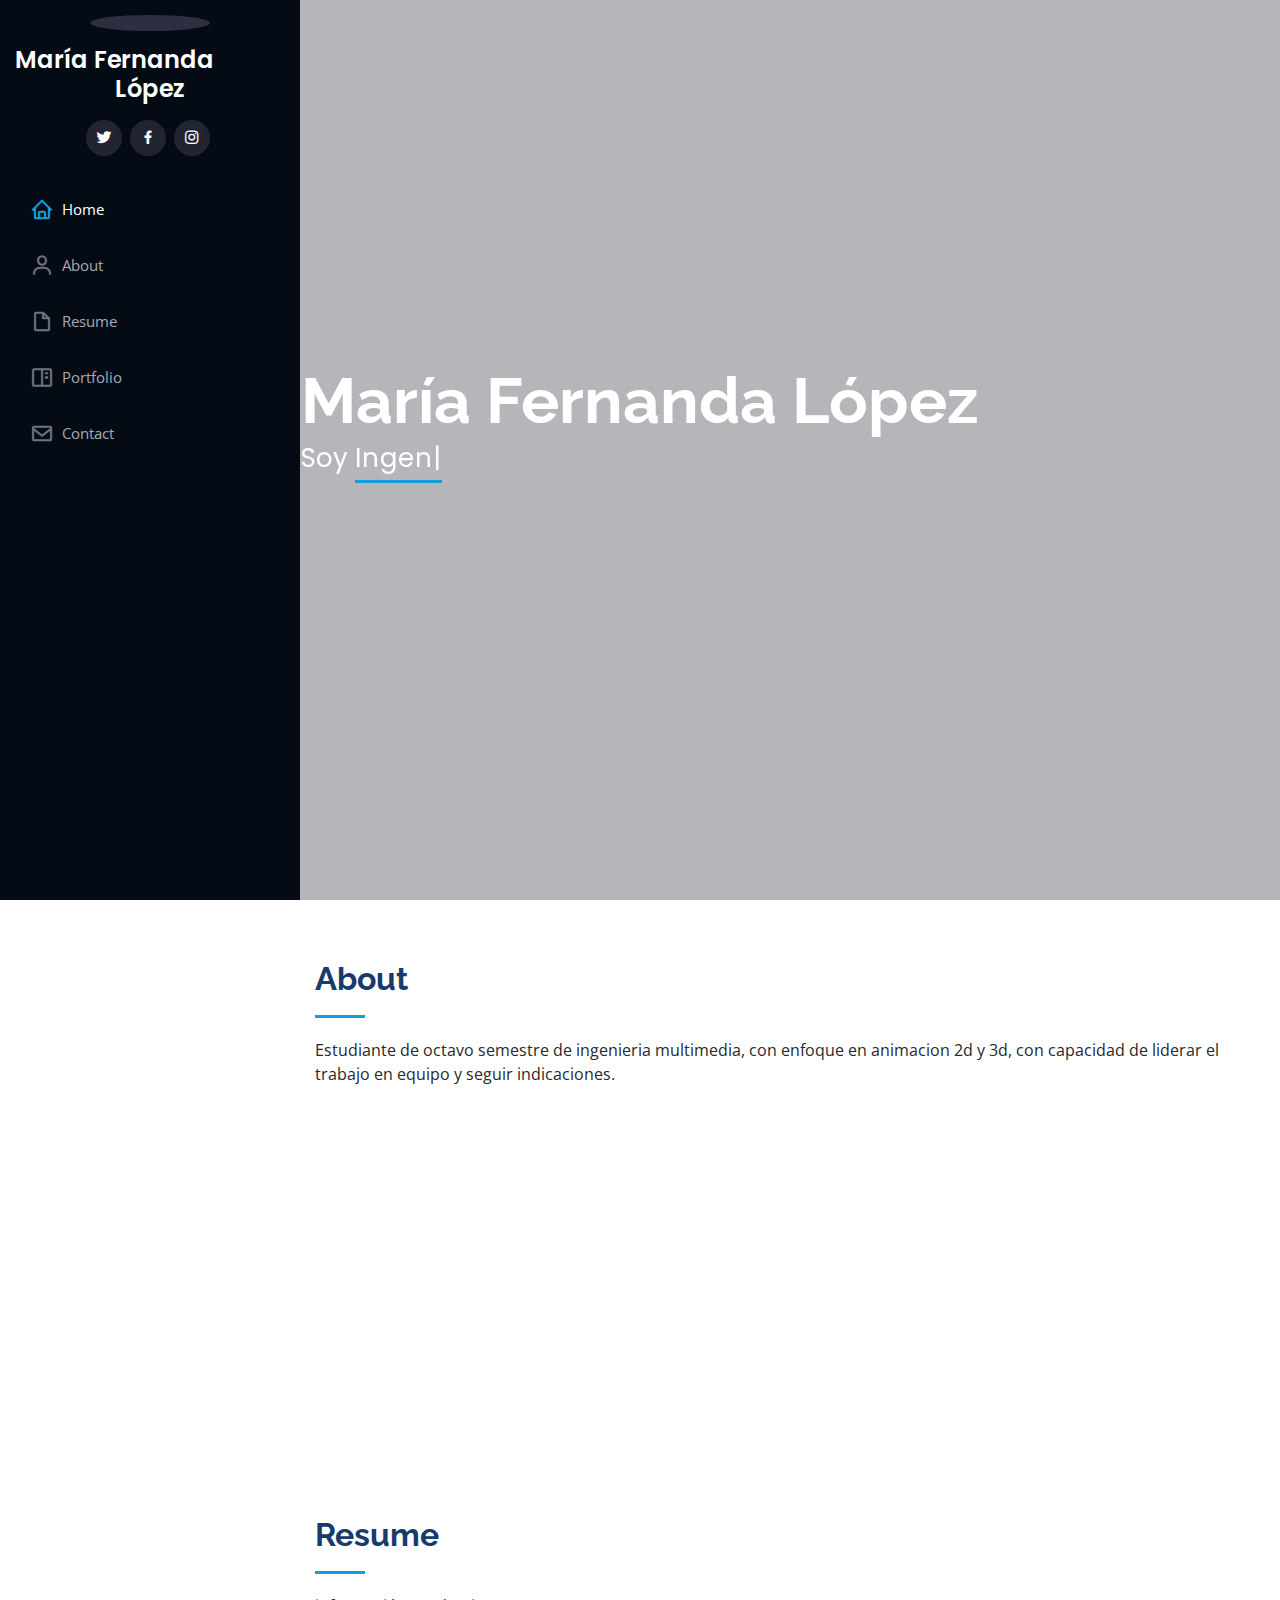
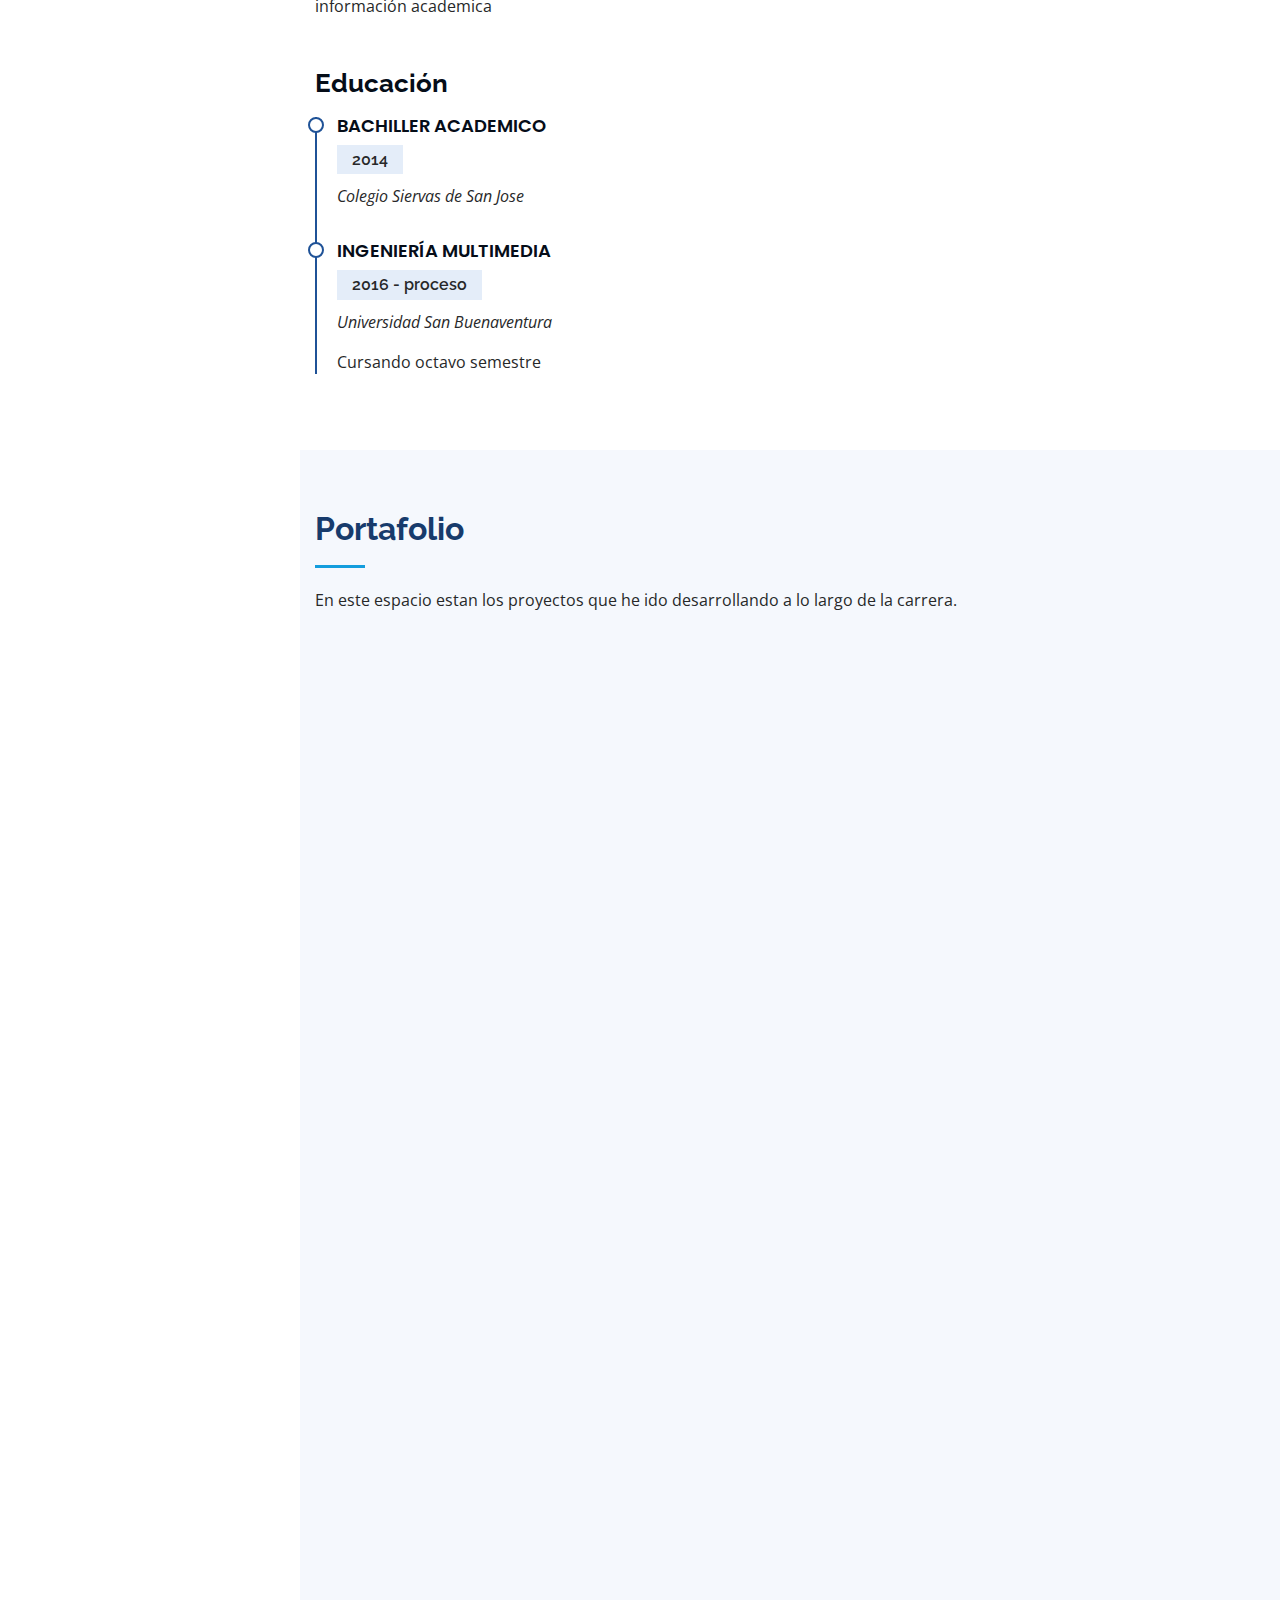
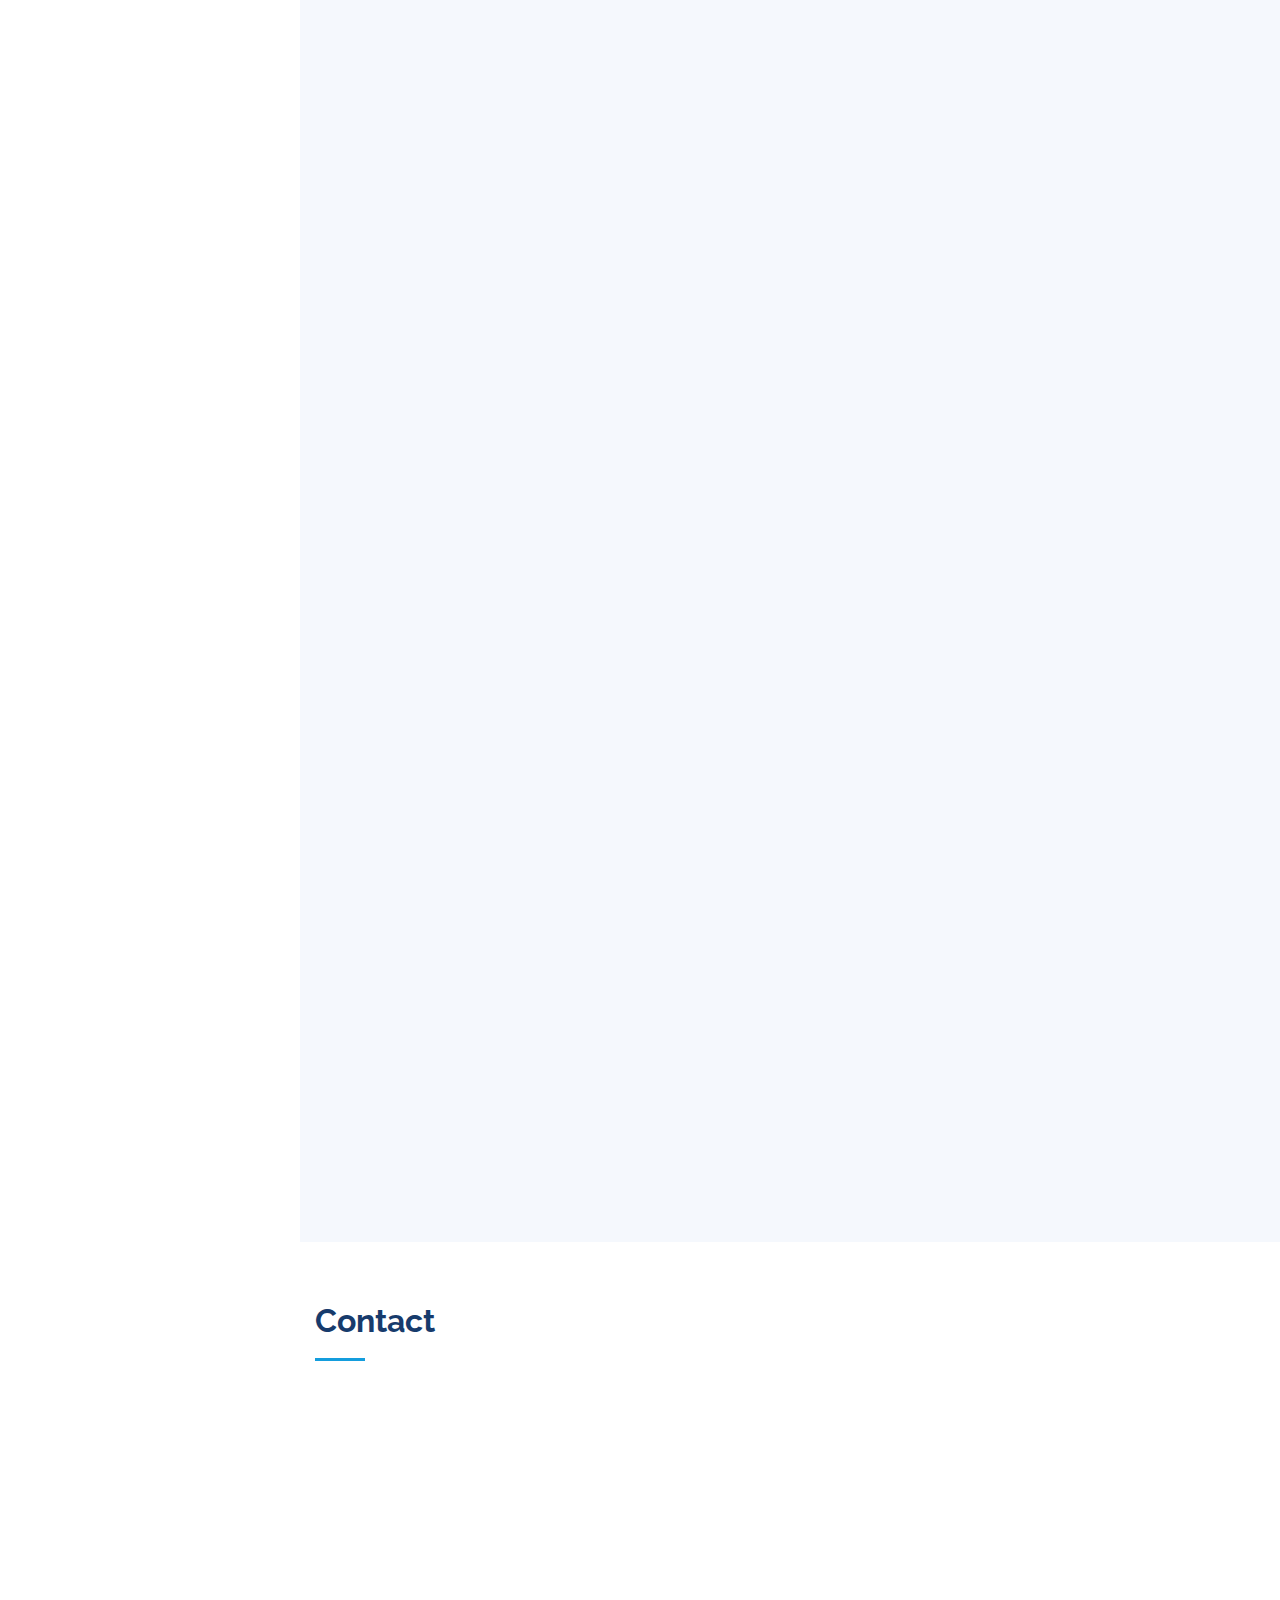
==== commit dcc02d1b: "Add files via upload" ====
--- a/index.html
+++ b/index.html
@@ -45,12 +45,12 @@
     <div class="d-flex flex-column">
 
       <div class="profile">
-        <img src="assets/img/mistery.png" alt="" class="img-fluid rounded-circle">
-        <h1 class="text-light"><a href="index.html">Maria Fernanda Lopez</a></h1>
+        <img src="assets/img/foto.jpg" alt="" class="img-fluid rounded-circle">
+        <h1 class="text-light"><a href="index.html">María Fernanda López</a></h1>
         <div class="social-links mt-3 text-center">
           <a href="#" class="twitter"><i class="bx bxl-twitter"></i></a>
           <a href="#" class="facebook"><i class="bx bxl-facebook"></i></a>
-          <a href="#" class="instagram"><i class="bx bxl-instagram"></i></a>
+          <a href="https://www.instagram.com/mariafernanda_portfolio/" class="instagram"><i class="bx bxl-instagram"></i></a>
         </div>
       </div>
 
@@ -73,7 +73,7 @@
   <section id="hero" class="d-flex flex-column justify-content-center align-items-center">
     <div class="hero-container" data-aos="fade-in">
       <h1>María Fernanda López</h1>
-      <p>Soy <span class="typed" data-typed-items="Ingeniera Multimedia, Animadora, Ilustadrora 2d"></span></p>
+      <p>Soy <span class="typed" data-typed-items="Ingeniera Multimedia, Animadora, Ilustradora 2d"></span></p>
     </div>
   </section><!-- End Hero -->
 
@@ -90,7 +90,7 @@
 
         <div class="row">
           <div class="col-lg-4" data-aos="fade-right">
-            <img src="assets/img/profile-img.jpg" class="img-fluid" alt="">
+            <img src="assets/img/perfil.png" class="img-fluid" alt="">
           </div>
           <div class="col-lg-8 pt-4 pt-lg-0 content" data-aos="fade-left">
             <h3>Ingeniera Multimedia.</h3>
@@ -101,7 +101,6 @@
             <div class="row">
               <div class="col-lg-6">
                 <ul>
-                  <li><i class="icofont-rounded-right"></i> <strong>Birthday:</strong> 1 May 1995</li>
                   <li><i class="icofont-rounded-right"></i> <strong>Website:</strong> www.example.com</li>
                   <li><i class="icofont-rounded-right"></i> <strong>Telefono:</strong>(+57) 3184630403 </li>
                   <li><i class="icofont-rounded-right"></i> <strong>Ciudad:</strong> Bogotá, Colombia</li>
@@ -111,8 +110,8 @@
                 <ul>
                   <li><i class="icofont-rounded-right"></i> <strong>Edad:</strong> 21</li>
                   <li><i class="icofont-rounded-right"></i> <strong>Grado de estudio:</strong> En proceso</li>
-                  <li><i class="icofont-rounded-right"></i> <strong>Email:</strong> ml27.1998@gmail.com</li>
-                  <li><i class="icofont-rounded-right"></i> <strong>Email:</strong> mflopez@academia.usbbog.edu.co</li>
+                  <li><i class="icofont-rounded-right"></i> <strong>Email 1:</strong> ml27.1998@gmail.com</li>
+                  <li><i class="icofont-rounded-right"></i> <strong>Email 2:</strong> mflopez@academia.usbbog.edu.co</li>
                 </ul>
               </div>
             </div>
@@ -168,9 +167,10 @@
           <div class="col-lg-12 d-flex justify-content-center">
             <ul id="portfolio-flters">
               <li data-filter="*" class="filter-active">All</li>
-              <li data-filter=".filter-app">3d</li>
-              <li data-filter=".filter-card">Videojuegos</li>
-              <li data-filter=".filter-web">2d</li>
+              <li data-filter=".filter-app">3D</li>
+              <li data-filter=".filter-card">Ilustración/ Efectos</li>
+              <li data-filter=".filter-web">Videos 2D</li>
+			  <li data-filter=".filter-collab">Colaboraciones</li>
             </ul>
           </div>
         </div>
@@ -209,9 +209,9 @@
 
           <div class="col-lg-4 col-md-6 portfolio-item filter-card">
             <div class="portfolio-wrap">
-              <img src="assets/img/portfolio/portfolio-4.jpg" class="img-fluid" alt="">
-              <div class="portfolio-links">
-                <a href="assets/img/portfolio/portfolio-4.jpg" data-gall="portfolioGallery" class="venobox" title="Card 2"><i class="bx bx-plus"></i></a>
+              <img src="assets/img/portfolio/amber.png" class="img-fluid" alt="">
+              <div class="portfolio-links">
+                <a href="assets/img/portfolio/amber.png" data-gall="portfolioGallery" class="venobox" title="Efecto Acuarela"><i class="bx bx-plus"></i></a>
                 <a href="portfolio-details.html" title="More Details"><i class="bx bx-link"></i></a>
               </div>
             </div>
@@ -229,30 +229,40 @@
 
           <div class="col-lg-4 col-md-6 portfolio-item filter-app">
             <div class="portfolio-wrap">
-              <img src="assets/img/portfolio/portfolio-6.jpg" class="img-fluid" alt="">
-              <div class="portfolio-links">
-                <a href="assets/img/portfolio/portfolio-6.jpg" data-gall="portfolioGallery" class="venobox" title="App 3"><i class="bx bx-plus"></i></a>
-                <a href="portfolio-details.html" title="More Details"><i class="bx bx-link"></i></a>
+              <img src="assets/img/portfolio/tie.png" class="img-fluid" alt="">
+              <div class="portfolio-links">
+                <a href="assets/img/portfolio/tie.png" data-gall="portfolioGallery" class="venobox" title="Tie Interceptor"><i class="bx bx-plus"></i></a>
+                <a href="#" title="More Details"><i class="bx bx-link"></i></a>
               </div>
             </div>
           </div>
 
           <div class="col-lg-4 col-md-6 portfolio-item filter-card">
             <div class="portfolio-wrap">
-              <img src="assets/img/portfolio/portfolio-7.jpg" class="img-fluid" alt="">
-              <div class="portfolio-links">
-                <a href="assets/img/portfolio/portfolio-7.jpg" data-gall="portfolioGallery" class="venobox" title="Card 1"><i class="bx bx-plus"></i></a>
-                <a href="portfolio-details.html" title="More Details"><i class="bx bx-link"></i></a>
+              <img src="assets/img/portfolio/Diosa.png" class="img-fluid" alt="">
+              <div class="portfolio-links">
+                <a href="assets/img/portfolio/Diosa.png" data-gall="portfolioGallery" class="venobox" title="Ilustracion Diosa"><i class="bx bx-plus"></i></a>
+                <a href="#" title="More Details"><i class="bx bx-link"></i></a>
+              </div>
+            </div>
+          </div>
+		  
+		  <div class="col-lg-4 col-md-6 portfolio-item filter-collab">
+            <div class="portfolio-wrap">
+              <img src="assets/img/portfolio/video.png" class="img-fluid" alt="">
+              <div class="portfolio-links">
+                <a href="assets/img/portfolio/video.png" data-gall="portfolioGallery" class="venobox" title="Video Principios UMNG"><i class="bx bx-plus"></i></a>
+                <a href="https://youtu.be/haEgJKXqXpQ" title="More Details"><i class="bx bx-link"></i></a>
               </div>
             </div>
           </div>
 
           <div class="col-lg-4 col-md-6 portfolio-item filter-card">
             <div class="portfolio-wrap">
-              <img src="assets/img/portfolio/portfolio-8.jpg" class="img-fluid" alt="">
-              <div class="portfolio-links">
-                <a href="assets/img/portfolio/portfolio-8.jpg" data-gall="portfolioGallery" class="venobox" title="Card 3"><i class="bx bx-plus"></i></a>
-                <a href="portfolio-details.html" title="More Details"><i class="bx bx-link"></i></a>
+              <img src="assets/img/portfolio/Mikasa.jpg" class="img-fluid" alt="">
+              <div class="portfolio-links">
+                <a href="assets/img/portfolio/Mikasa-8.jpg" data-gall="portfolioGallery" class="venobox" title="Mikasa"><i class="bx bx-plus"></i></a>
+                <a href="#" title="More Details"><i class="bx bx-link"></i></a>
               </div>
             </div>
           </div>
@@ -263,6 +273,77 @@
               <div class="portfolio-links">
                 <a href="assets/img/portfolio/Siggraph.png" data-gall="portfolioGallery" class="venobox" title="Siggraph 2018"><i class="bx bx-plus"></i></a>
                 <a href="https://youtu.be/C-qFbWu6sMk" title="More Details"><i class="bx bx-link"></i></a>
+              </div>
+            </div>
+          </div>
+		  
+		  
+		  <div class="col-lg-4 col-md-6 portfolio-item filter-app">
+            <div class="portfolio-wrap">
+              <img src="assets/img/portfolio/motorola.png" class="img-fluid" alt="">
+              <div class="portfolio-links">
+                <a href="assets/img/portfolio/motorola.png" data-gall="portfolioGallery" class="venobox" title="Motorola"><i class="bx bx-plus"></i></a>
+                <a href="#" title="More Details"><i class="bx bx-link"></i></a>
+              </div>
+            </div>
+          </div>
+		  
+		  <div class="col-lg-4 col-md-6 portfolio-item filter-web">
+            <div class="portfolio-wrap">
+              <img src="assets/img/portfolio/melo.jpg" class="img-fluid" alt="">
+              <div class="portfolio-links">
+                <a href="assets/img/portfolio/melo.jpg" data-gall="portfolioGallery" class="venobox" title="Melo moreno Rocket Science"><i class="bx bx-plus"></i></a>
+                <a href="https://youtu.be/eRRIieqJcwo" title="More Details"><i class="bx bx-link"></i></a>
+              </div>
+            </div>
+          </div>
+		  
+		  <div class="col-lg-4 col-md-6 portfolio-item filter-collab">
+            <div class="portfolio-wrap">
+              <img src="assets/img/portfolio/poster.png" class="img-fluid" alt="">
+              <div class="portfolio-links">
+                <a href="assets/img/portfolio/poster.png" data-gall="portfolioGallery" class="venobox" title="Poster"><i class="bx bx-plus"></i></a>
+                <a href="https://youtu.be/eRRIieqJcwo" title="More Details"><i class="bx bx-link"></i></a>
+              </div>
+            </div>
+          </div>
+		  		  
+		  <div class="col-lg-4 col-md-6 portfolio-item filter-card">
+            <div class="portfolio-wrap">
+              <img src="assets/img/portfolio/silueta.png" class="img-fluid" alt="">
+              <div class="portfolio-links">
+                <a href="assets/img/portfolio/silueta.png" data-gall="portfolioGallery" class="venobox" title="Pokemon Mix"><i class="bx bx-plus"></i></a>
+                <a href="#" title="More Details"><i class="bx bx-link"></i></a>
+              </div>
+            </div>
+          </div>
+		  
+		  <div class="col-lg-4 col-md-6 portfolio-item filter-collab">
+            <div class="portfolio-wrap">
+              <img src="assets/img/portfolio/poster2.png" class="img-fluid" alt="">
+              <div class="portfolio-links">
+                <a href="assets/img/portfolio/poster2.png" data-gall="portfolioGallery" class="venobox" title="Poster UMNG"><i class="bx bx-plus"></i></a>
+                <a href="#" title="More Details"><i class="bx bx-link"></i></a>
+              </div>
+            </div>
+          </div>
+		  
+		  <div class="col-lg-4 col-md-6 portfolio-item filter-card">
+            <div class="portfolio-wrap">
+              <img src="assets/img/portfolio/vote.png" class="img-fluid" alt="">
+              <div class="portfolio-links">
+                <a href="assets/img/portfolio/vote.png" data-gall="portfolioGallery" class="venobox" title="Vote promotion"><i class="bx bx-plus"></i></a>
+                <a href="portfolio-details.html" title="More Details"><i class="bx bx-link"></i></a>
+              </div>
+            </div>
+          </div>
+		  
+		  <div class="col-lg-4 col-md-6 portfolio-item filter-web">
+            <div class="portfolio-wrap">
+              <img src="assets/img/portfolio/snsd.png" class="img-fluid" alt="">
+              <div class="portfolio-links">
+                <a href="assets/img/portfolio/snsd.png" data-gall="portfolioGallery" class="venobox" title="Poster"><i class="bx bx-plus"></i></a>
+                <a href="https://youtu.be/zjJmpFAdhwo" title="More Details"><i class="bx bx-link"></i></a>
               </div>
             </div>
           </div>
@@ -290,7 +371,7 @@
               <div class="address">
                 <i class="icofont-google-map"></i>
                 <h4>Location:</h4>
-                <p>A108 Adam Street, New York, NY 535022</p>
+                <p>Bogotá, Colombia</p>
               </div>
 
               <div class="email">
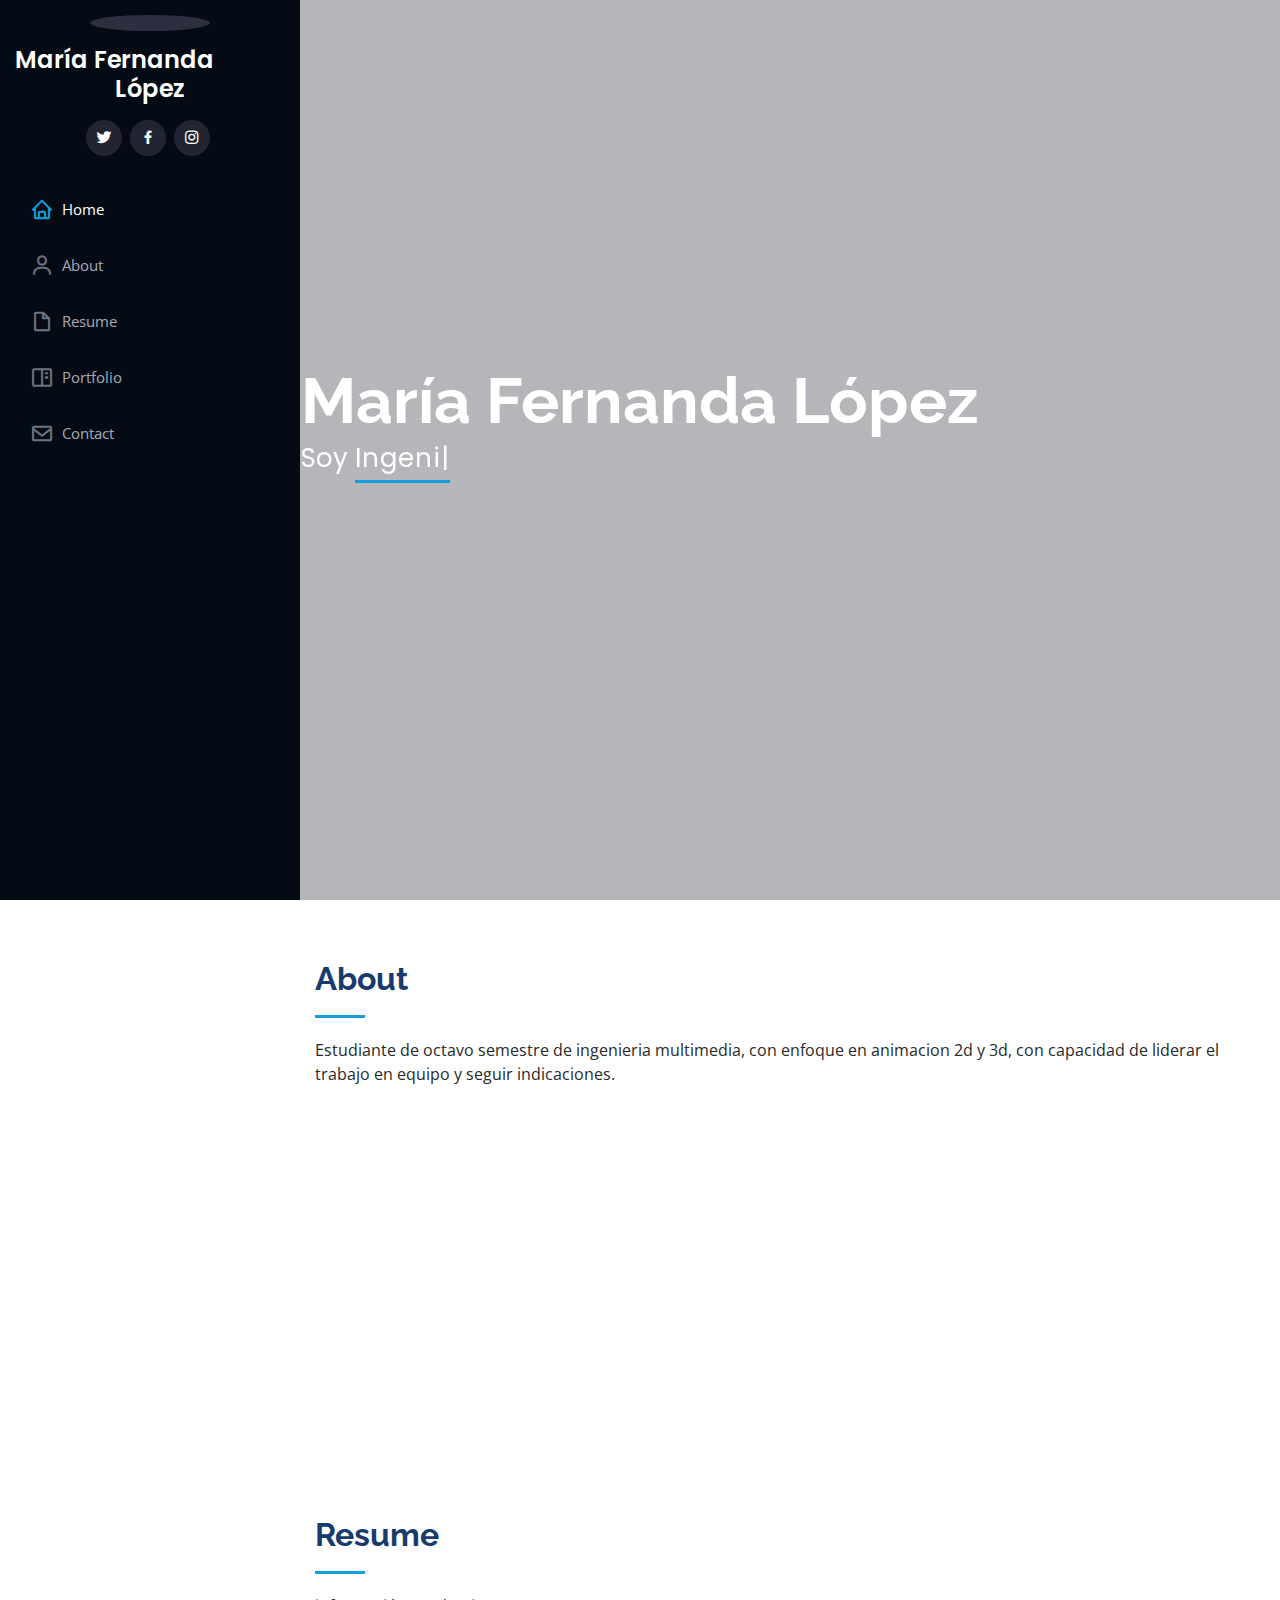
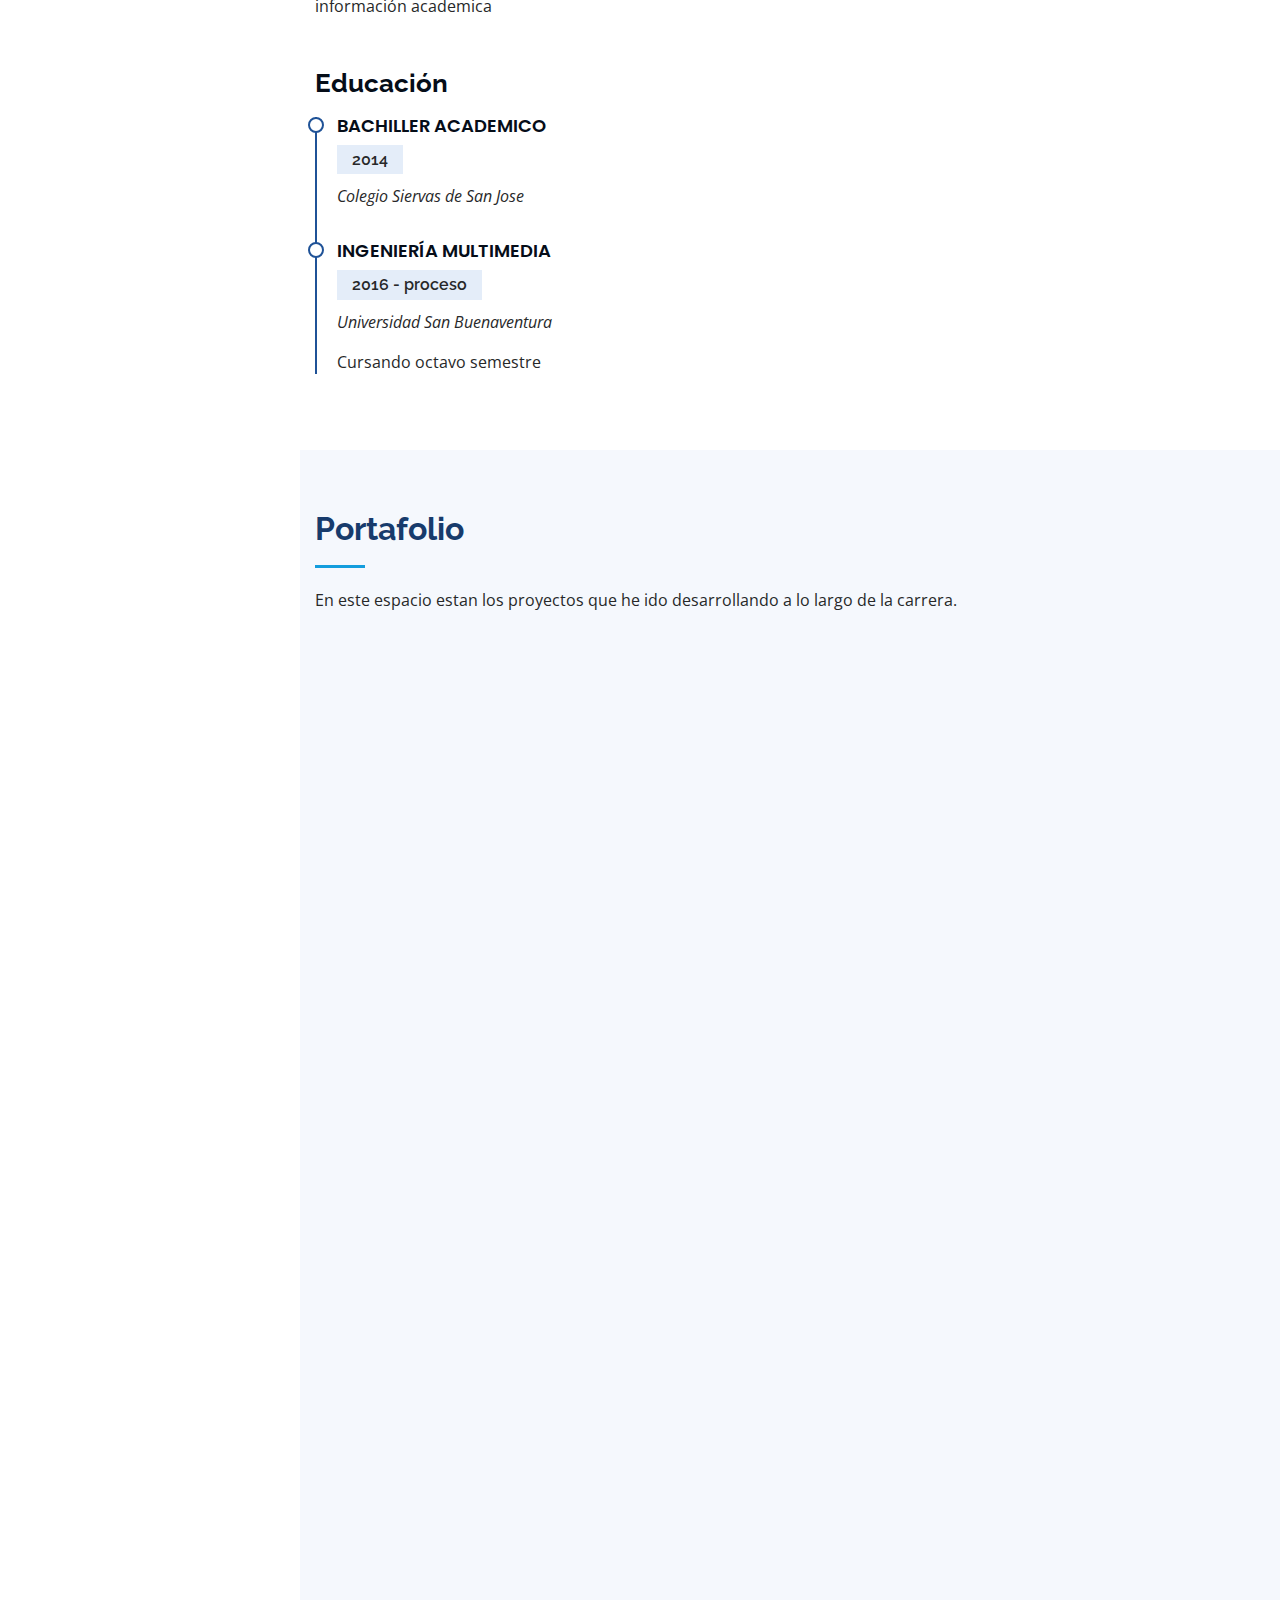
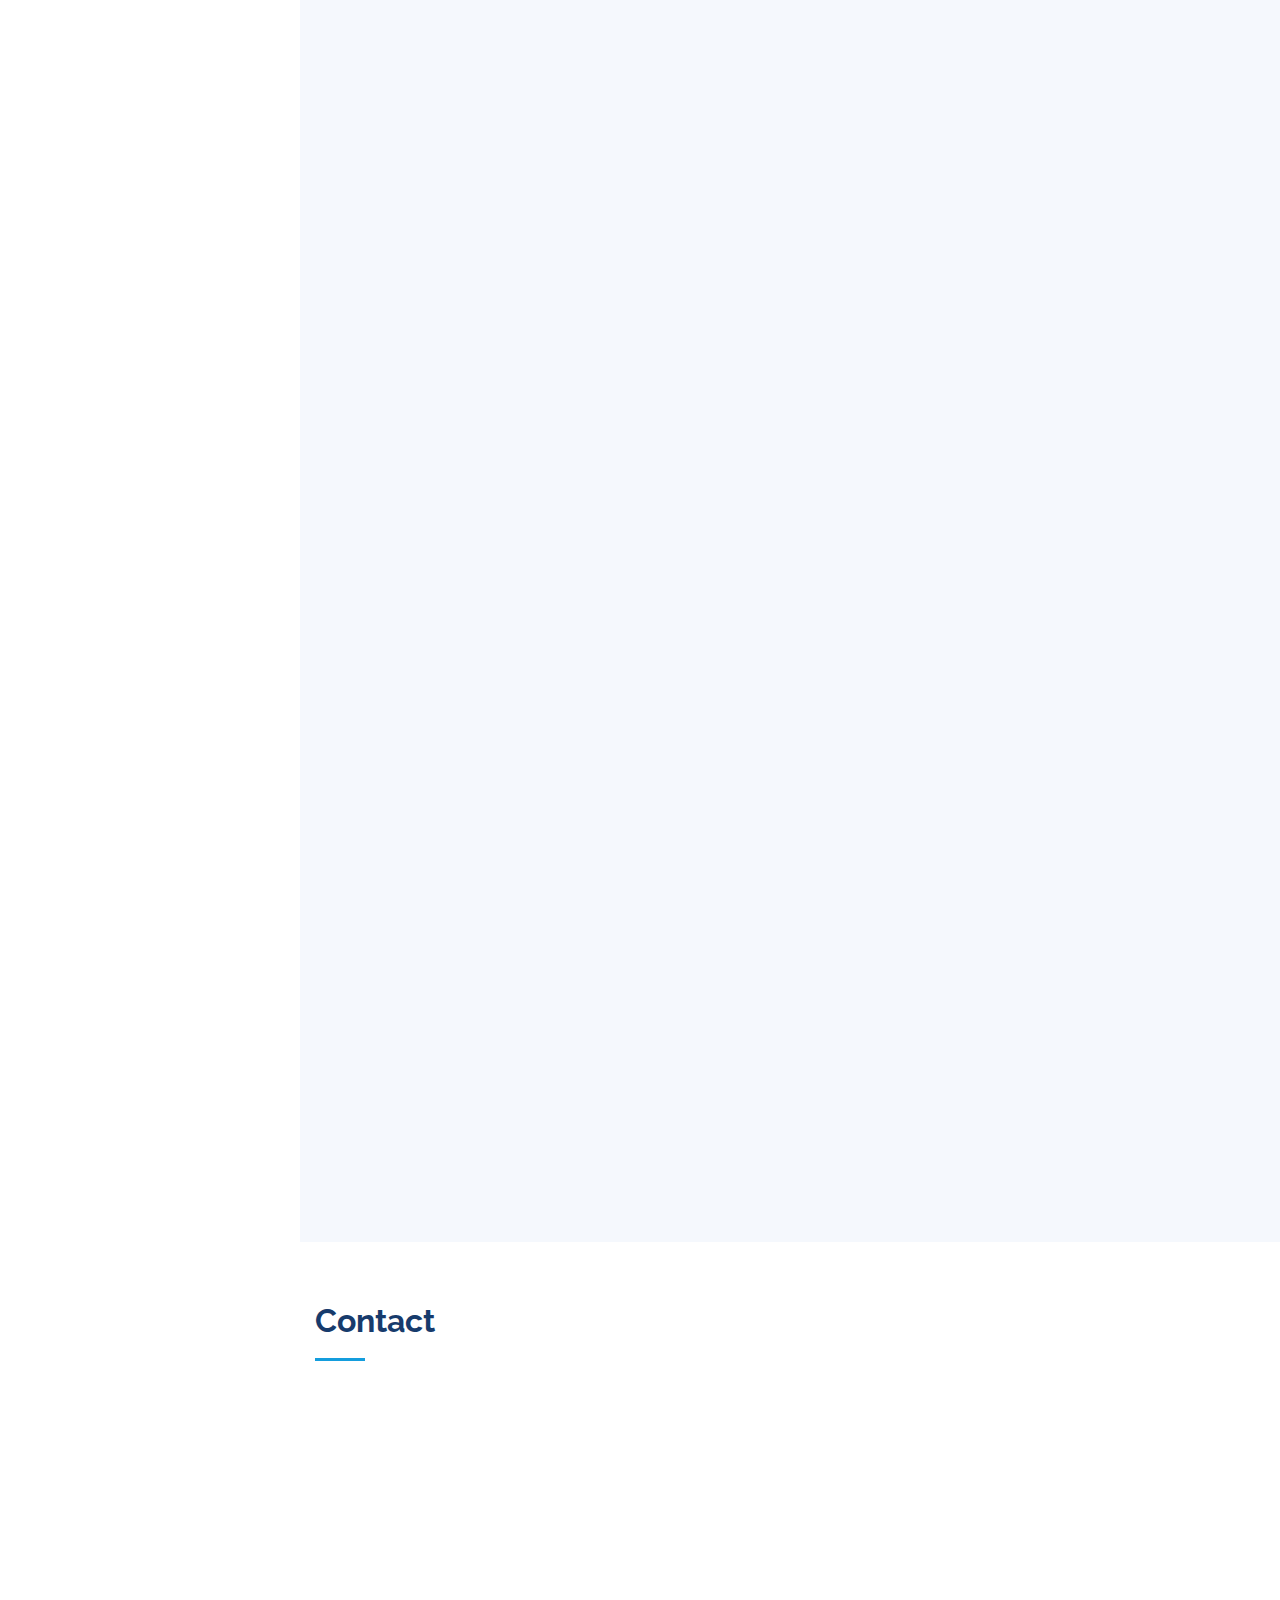
==== commit 742ab1e3: "Update index.html" ====
--- a/index.html
+++ b/index.html
@@ -101,7 +101,7 @@
             <div class="row">
               <div class="col-lg-6">
                 <ul>
-                  <li><i class="icofont-rounded-right"></i> <strong>Website:</strong> www.example.com</li>
+                  <li><i class="icofont-rounded-right"></i> <strong>Website:</strong>https://marialopez275.github.io/MafePortfolio/</li>
                   <li><i class="icofont-rounded-right"></i> <strong>Telefono:</strong>(+57) 3184630403 </li>
                   <li><i class="icofont-rounded-right"></i> <strong>Ciudad:</strong> Bogotá, Colombia</li>
                 </ul>
@@ -465,4 +465,4 @@
 
 </body>
 
-</html>+</html>
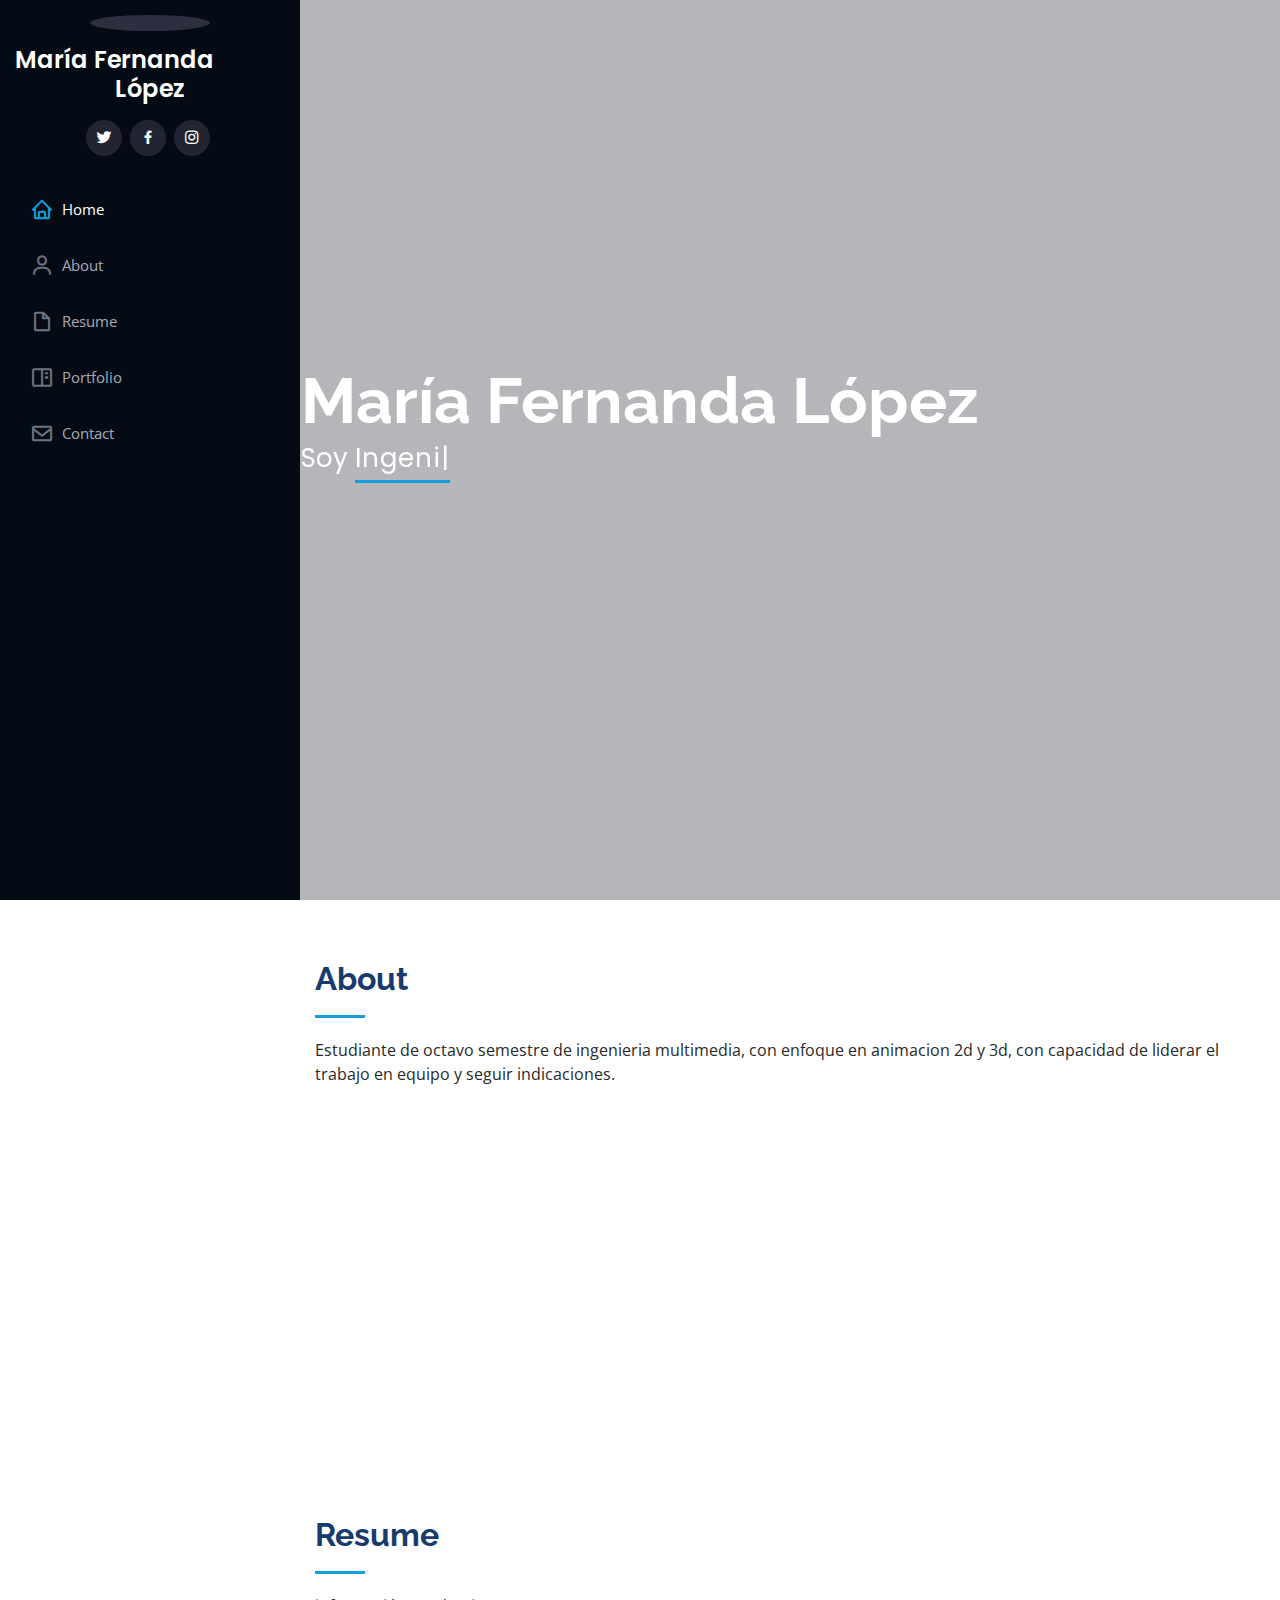
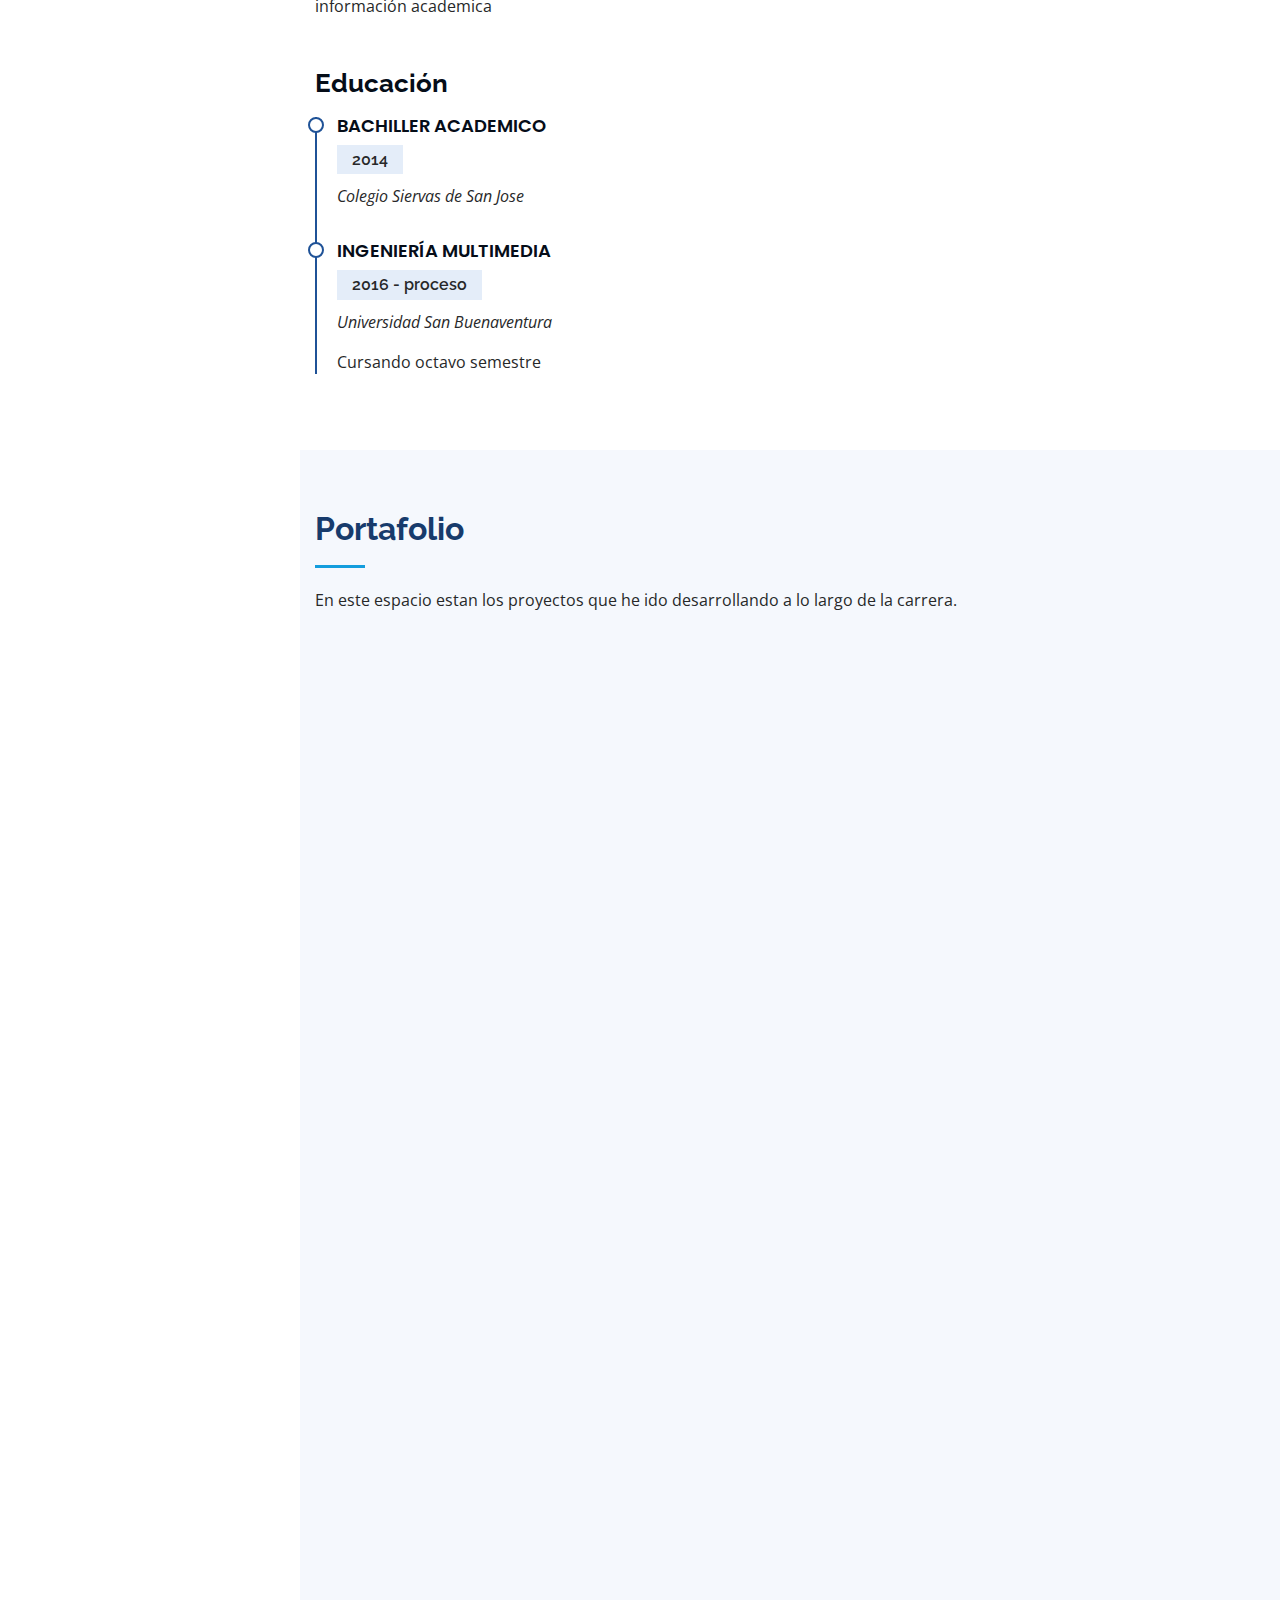
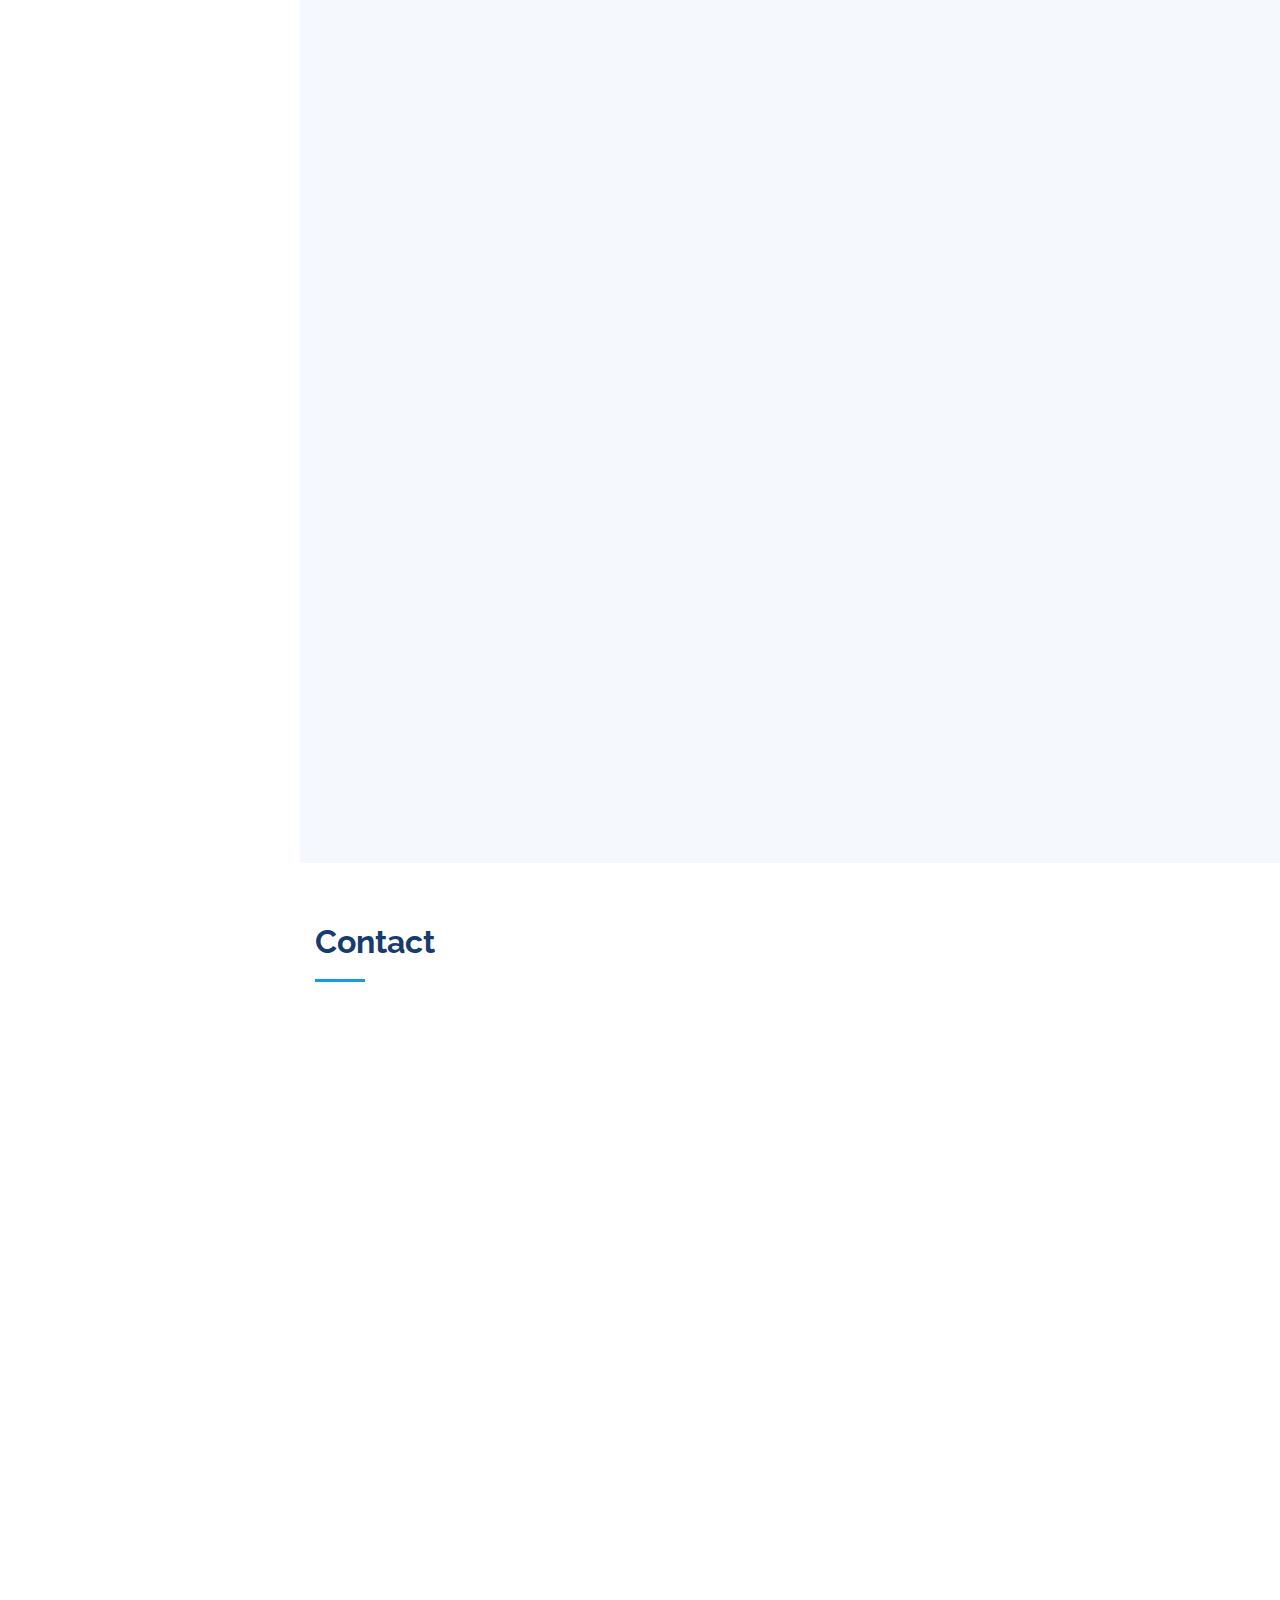
==== commit 51a168bc: "Update index.html" ====
--- a/index.html
+++ b/index.html
@@ -101,7 +101,7 @@
             <div class="row">
               <div class="col-lg-6">
                 <ul>
-                  <li><i class="icofont-rounded-right"></i> <strong>Website:</strong>https://marialopez275.github.io/MafePortfolio/</li>
+                  <li><i class="icofont-rounded-right"></i> <strong>Website:</strong> https://marialopez275.github.io/MafePortfolio/</li>
                   <li><i class="icofont-rounded-right"></i> <strong>Telefono:</strong>(+57) 3184630403 </li>
                   <li><i class="icofont-rounded-right"></i> <strong>Ciudad:</strong> Bogotá, Colombia</li>
                 </ul>
@@ -232,7 +232,7 @@
               <img src="assets/img/portfolio/tie.png" class="img-fluid" alt="">
               <div class="portfolio-links">
                 <a href="assets/img/portfolio/tie.png" data-gall="portfolioGallery" class="venobox" title="Tie Interceptor"><i class="bx bx-plus"></i></a>
-                <a href="#" title="More Details"><i class="bx bx-link"></i></a>
+                <a href="https://skfb.ly/6SDTJ" title="More Details"><i class="bx bx-link"></i></a>
               </div>
             </div>
           </div>
@@ -259,7 +259,7 @@
 
           <div class="col-lg-4 col-md-6 portfolio-item filter-card">
             <div class="portfolio-wrap">
-              <img src="assets/img/portfolio/Mikasa.jpg" class="img-fluid" alt="">
+              <img src="assets/img/portfolio/Mikasa.png" class="img-fluid" alt="">
               <div class="portfolio-links">
                 <a href="assets/img/portfolio/Mikasa-8.jpg" data-gall="portfolioGallery" class="venobox" title="Mikasa"><i class="bx bx-plus"></i></a>
                 <a href="#" title="More Details"><i class="bx bx-link"></i></a>
@@ -283,7 +283,7 @@
               <img src="assets/img/portfolio/motorola.png" class="img-fluid" alt="">
               <div class="portfolio-links">
                 <a href="assets/img/portfolio/motorola.png" data-gall="portfolioGallery" class="venobox" title="Motorola"><i class="bx bx-plus"></i></a>
-                <a href="#" title="More Details"><i class="bx bx-link"></i></a>
+                <a href="https://skfb.ly/6SDTP" title="More Details"><i class="bx bx-link"></i></a>
               </div>
             </div>
           </div>
@@ -347,6 +347,17 @@
               </div>
             </div>
           </div>
+		  
+		  <div class="col-lg-4 col-md-6 portfolio-item filter-card">
+            <div class="portfolio-wrap">
+              <img src="assets/img/portfolio/perro.png" class="img-fluid" alt="">
+              <div class="portfolio-links">
+                <a href="assets/img/portfolio/perro.png" data-gall="portfolioGallery" class="venobox" title="Pokemon Mix"><i class="bx bx-plus"></i></a>
+                <a><i class="bx bx-link"></i></a>
+              </div>
+            </div>
+          </div>
+		  
 
         </div>
 
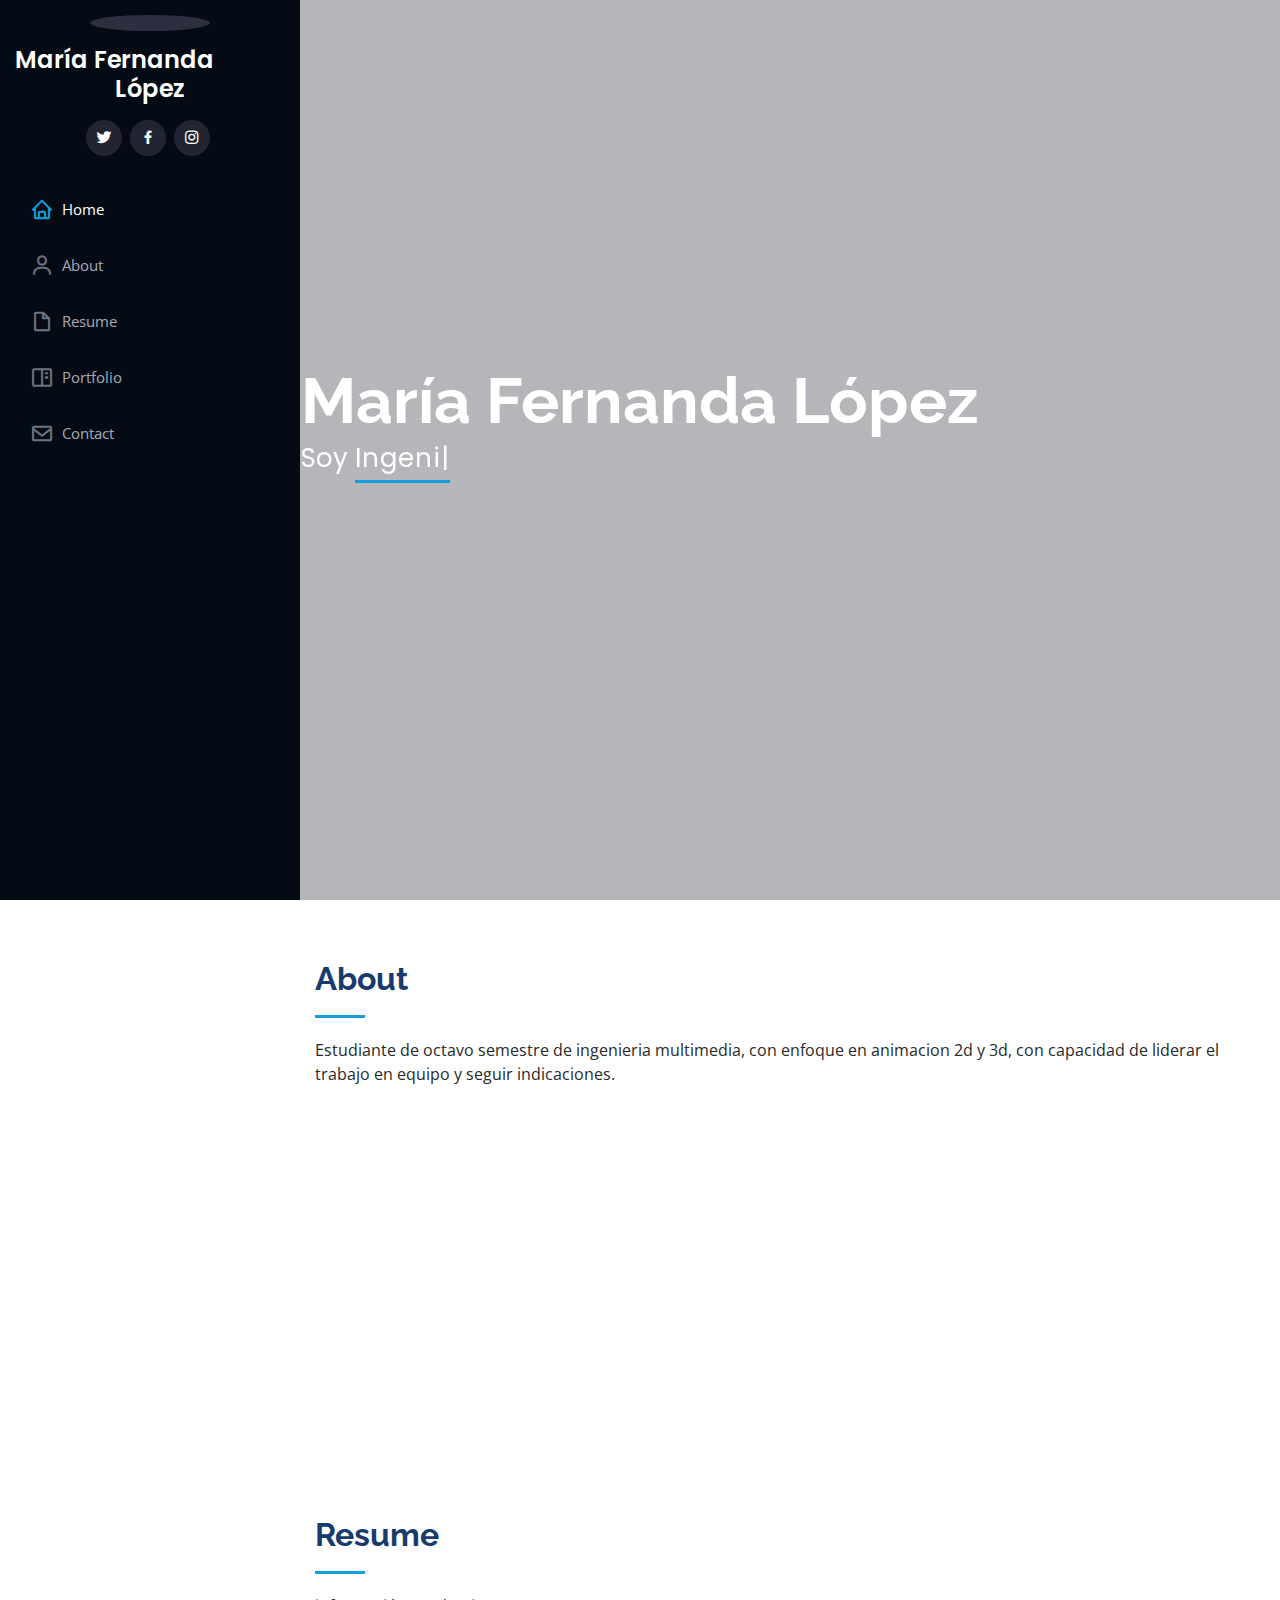
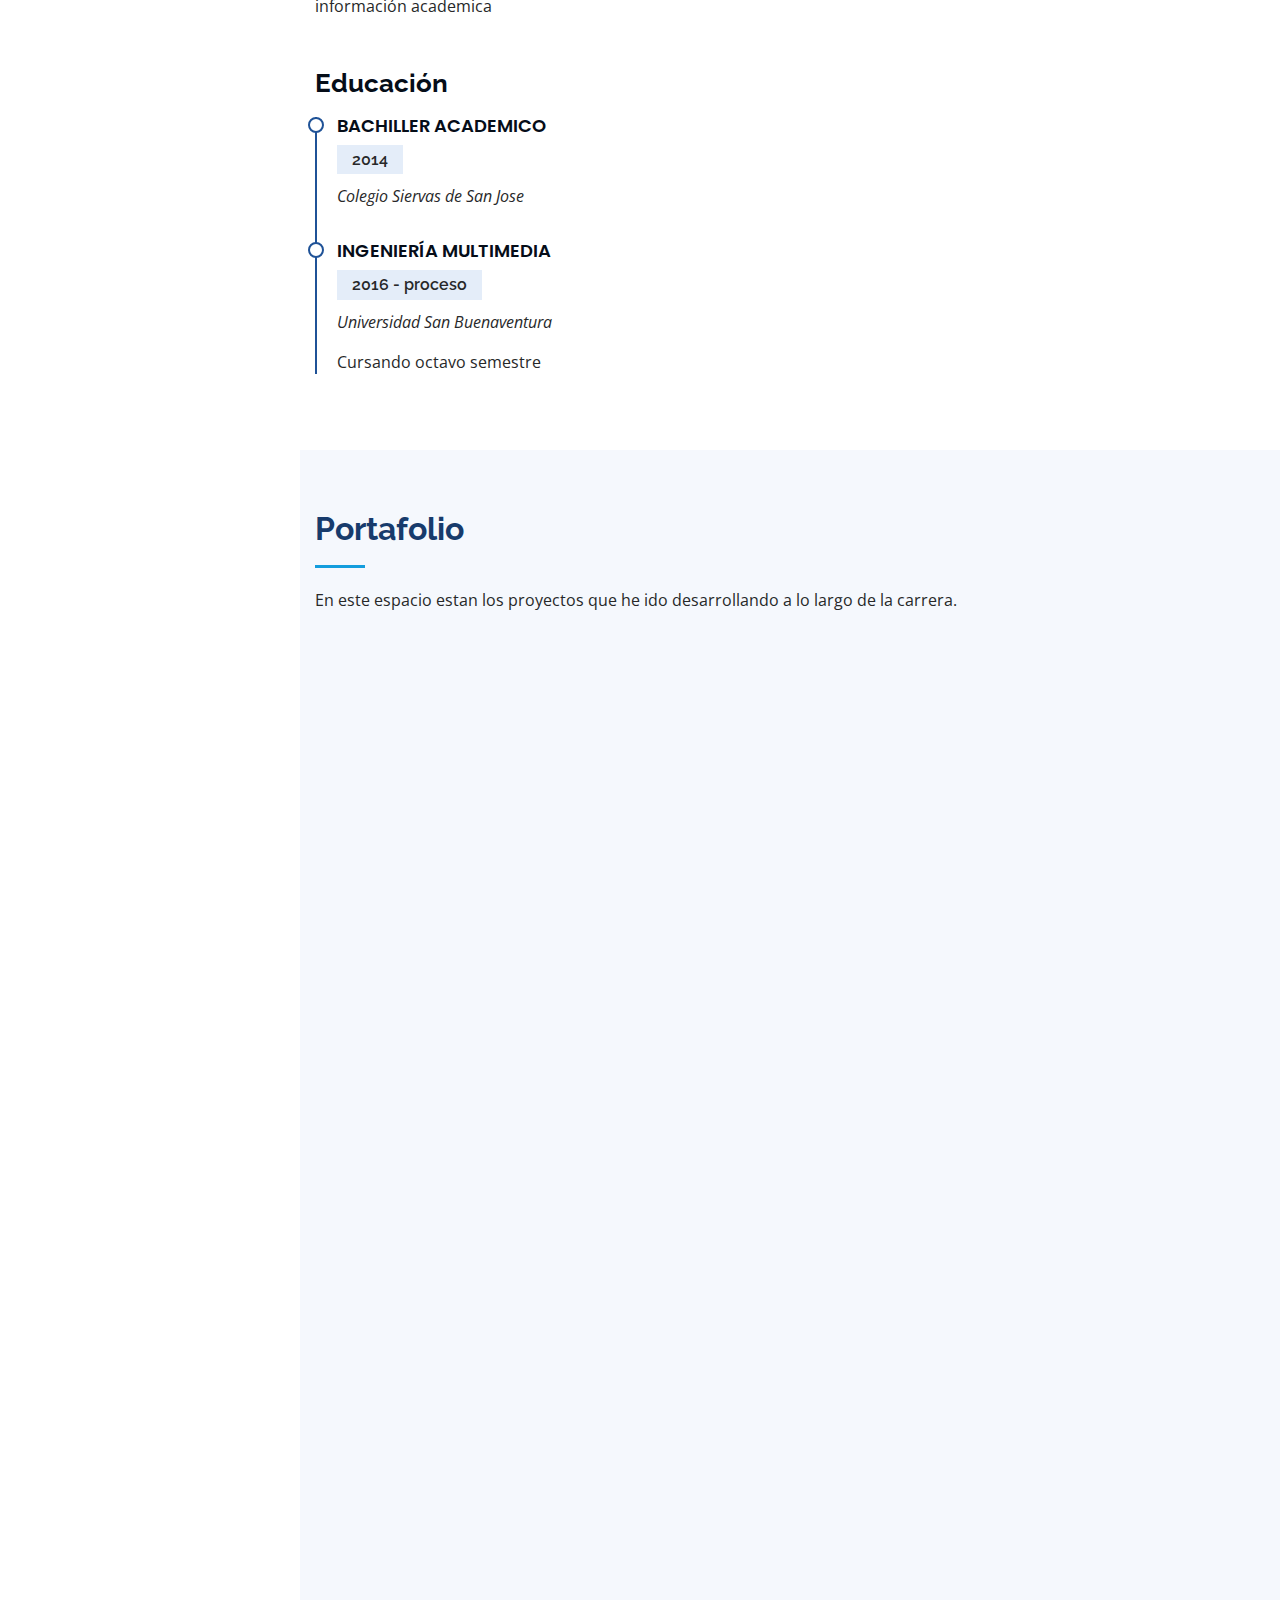
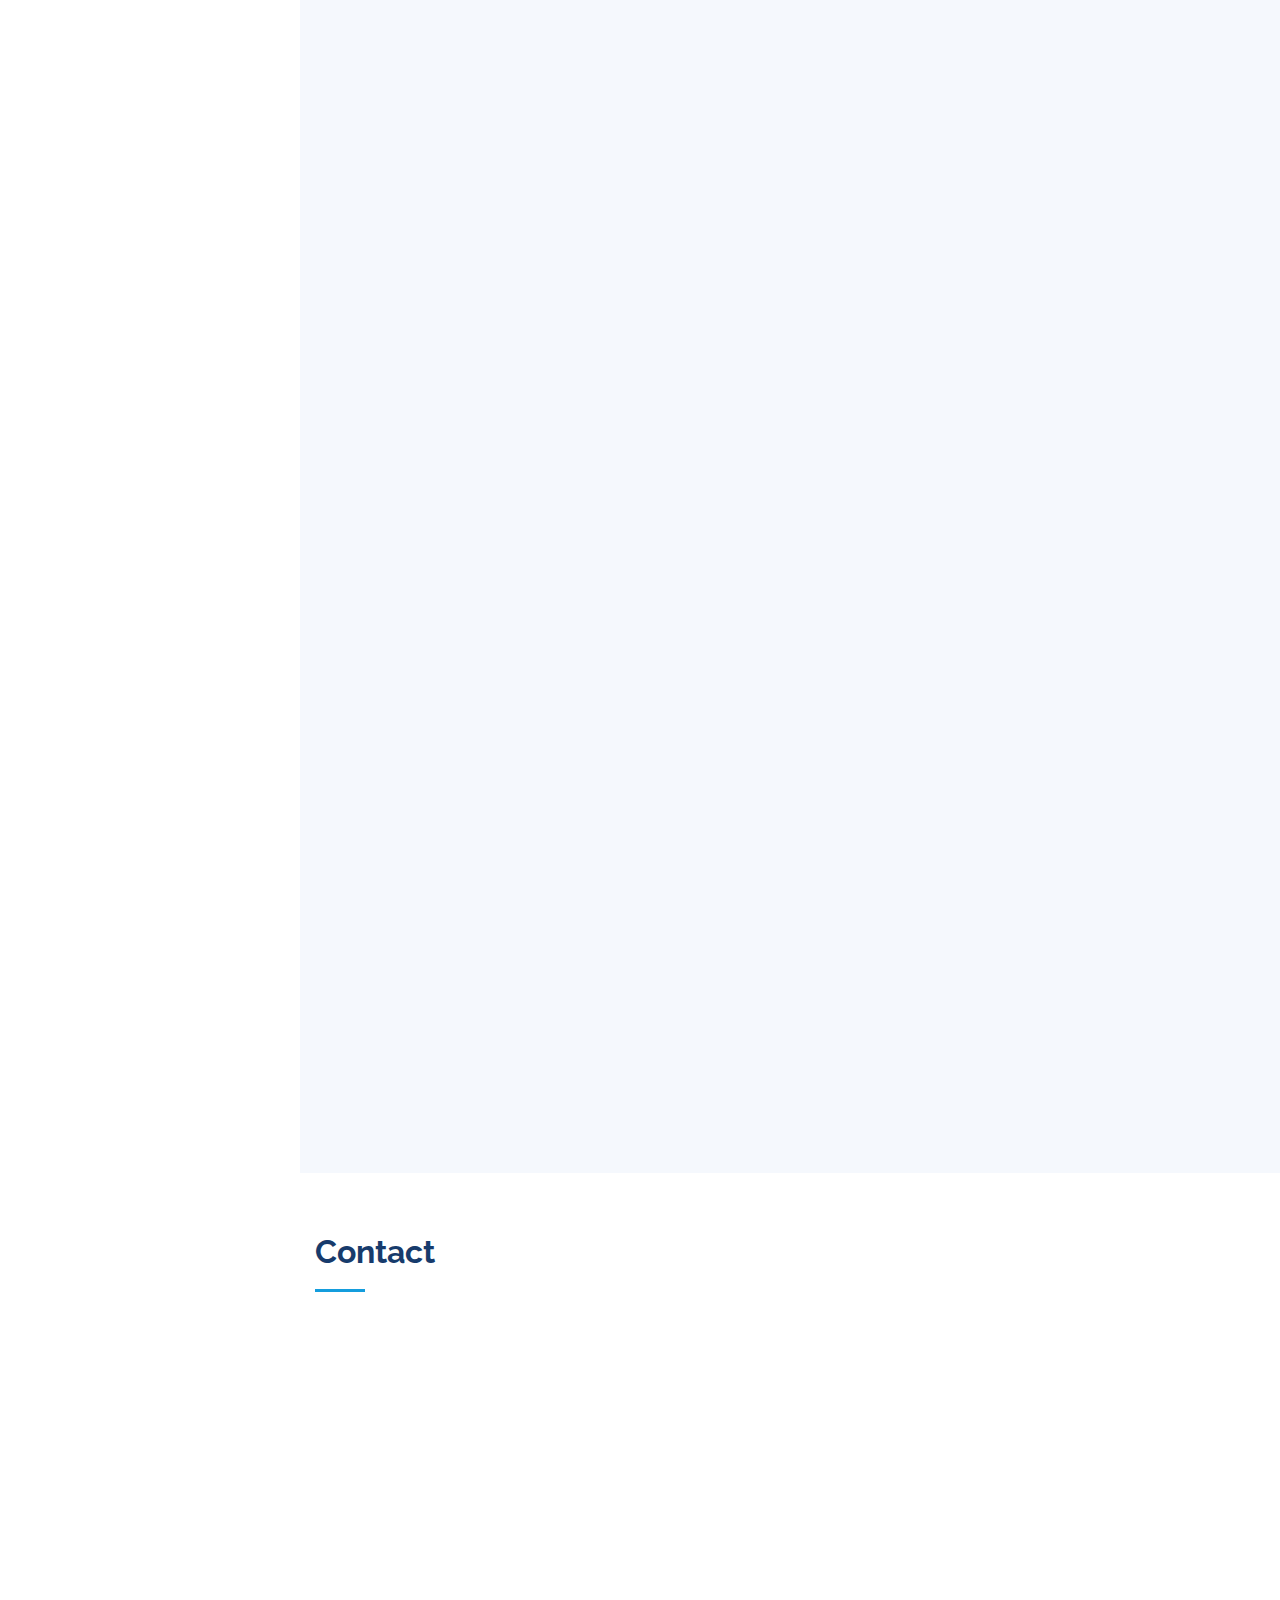
==== commit c82a7129: "Update index.html" ====
--- a/index.html
+++ b/index.html
@@ -259,7 +259,7 @@
 
           <div class="col-lg-4 col-md-6 portfolio-item filter-card">
             <div class="portfolio-wrap">
-              <img src="assets/img/portfolio/Mikasa.png" class="img-fluid" alt="">
+              <img src="assets/img/portfolio/mikasa.png" class="img-fluid" alt="">
               <div class="portfolio-links">
                 <a href="assets/img/portfolio/Mikasa-8.jpg" data-gall="portfolioGallery" class="venobox" title="Mikasa"><i class="bx bx-plus"></i></a>
                 <a href="#" title="More Details"><i class="bx bx-link"></i></a>
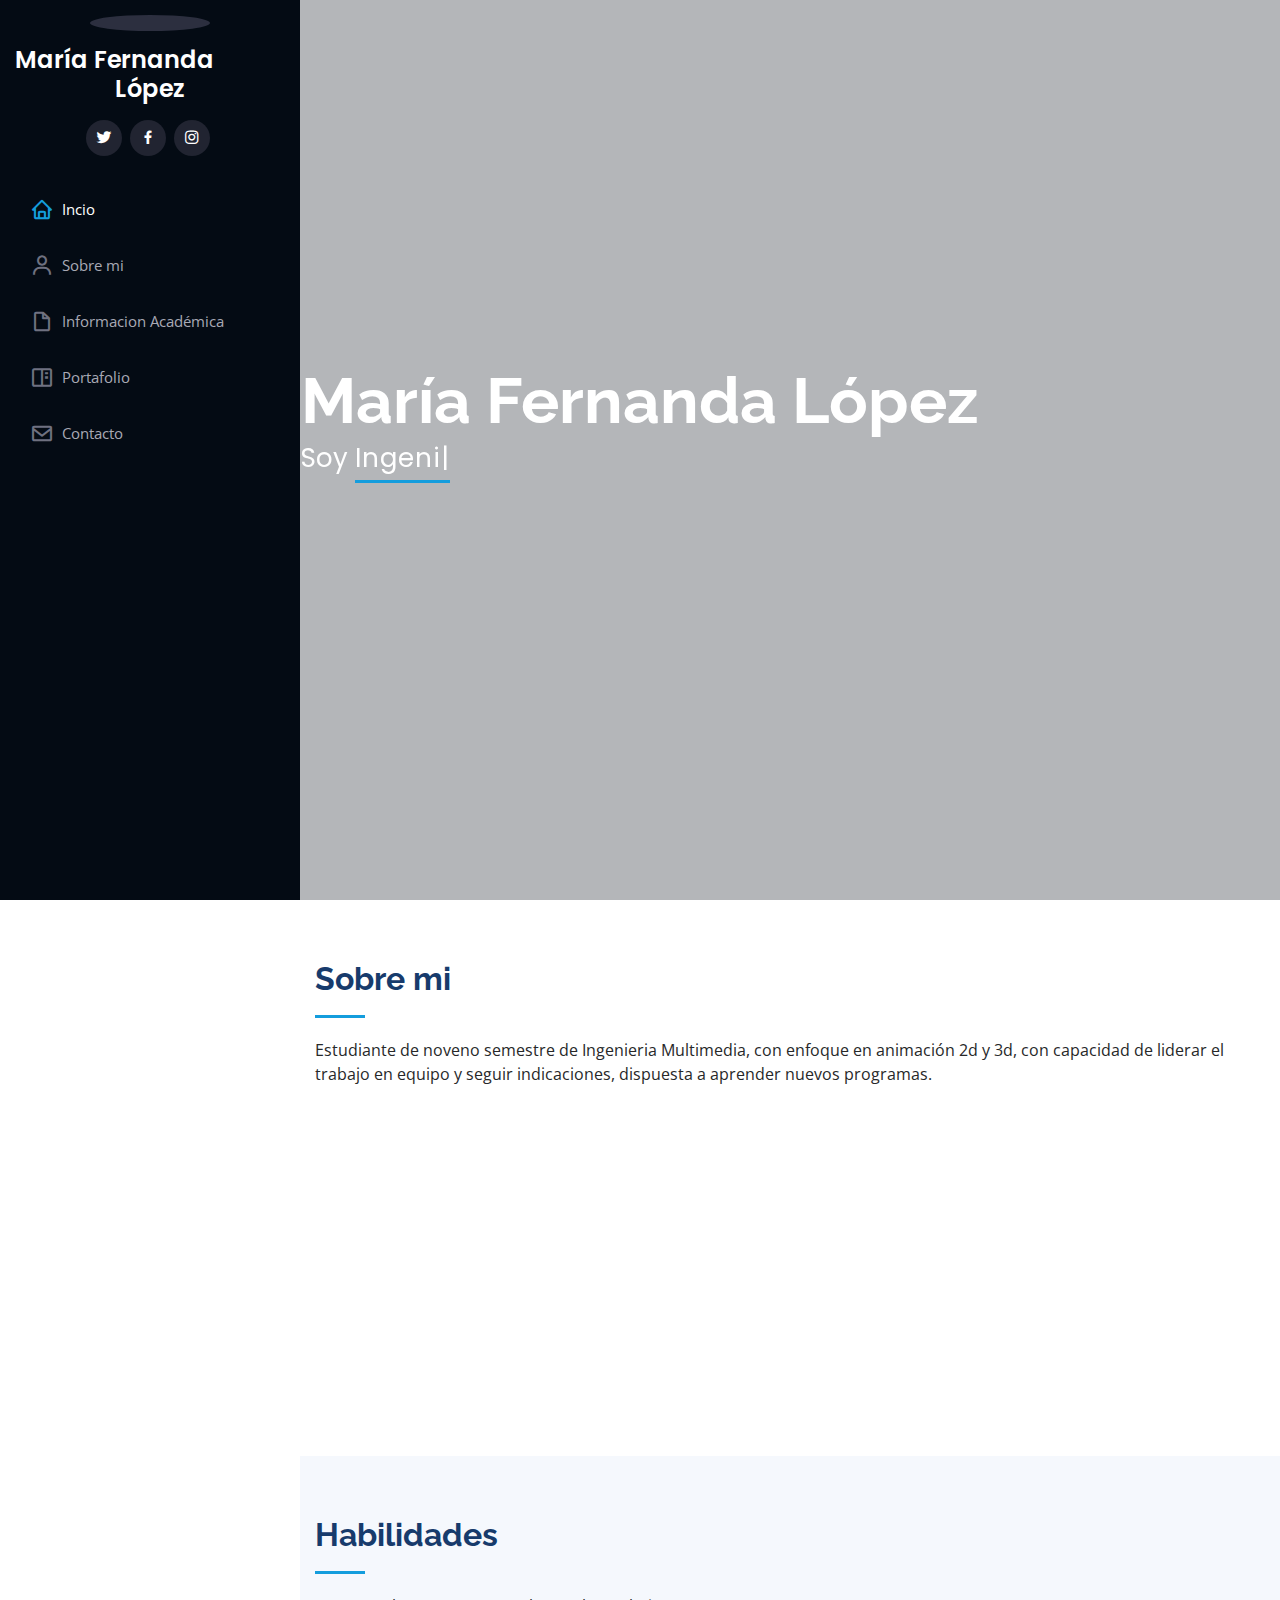
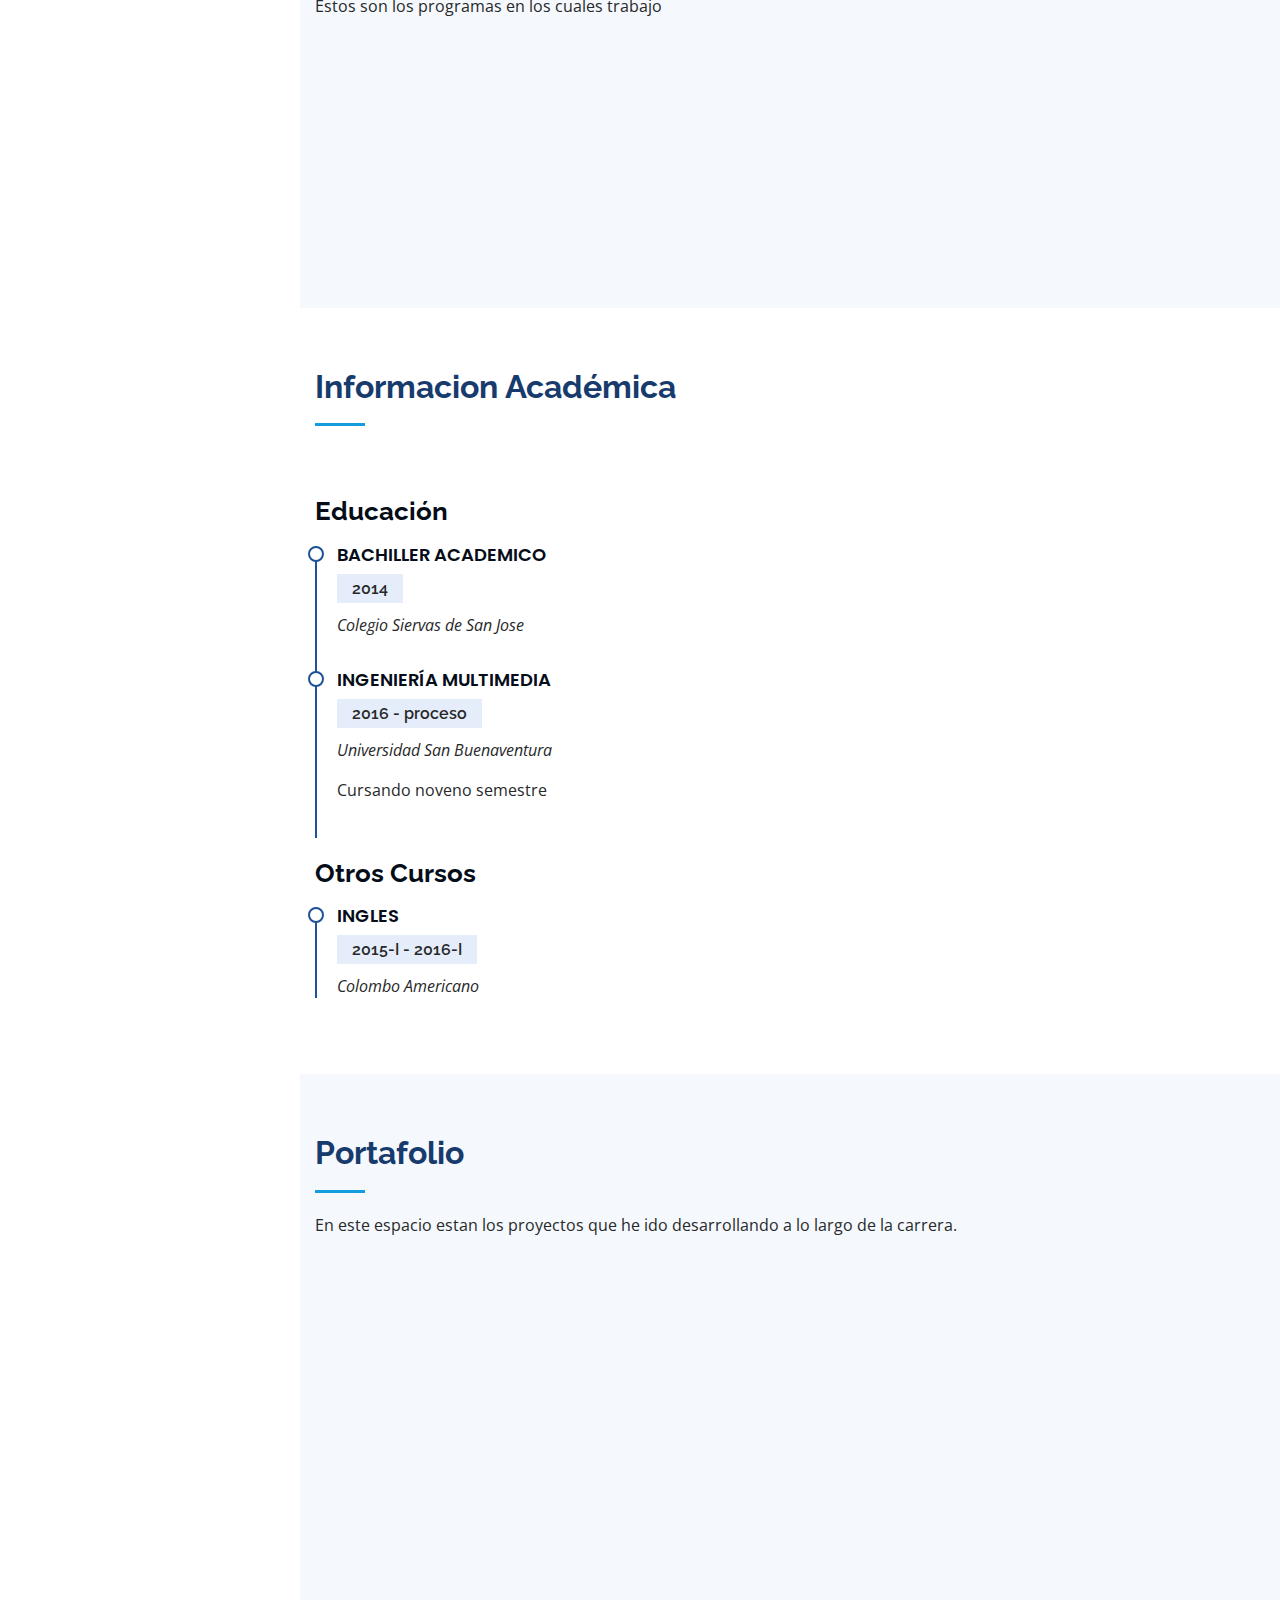
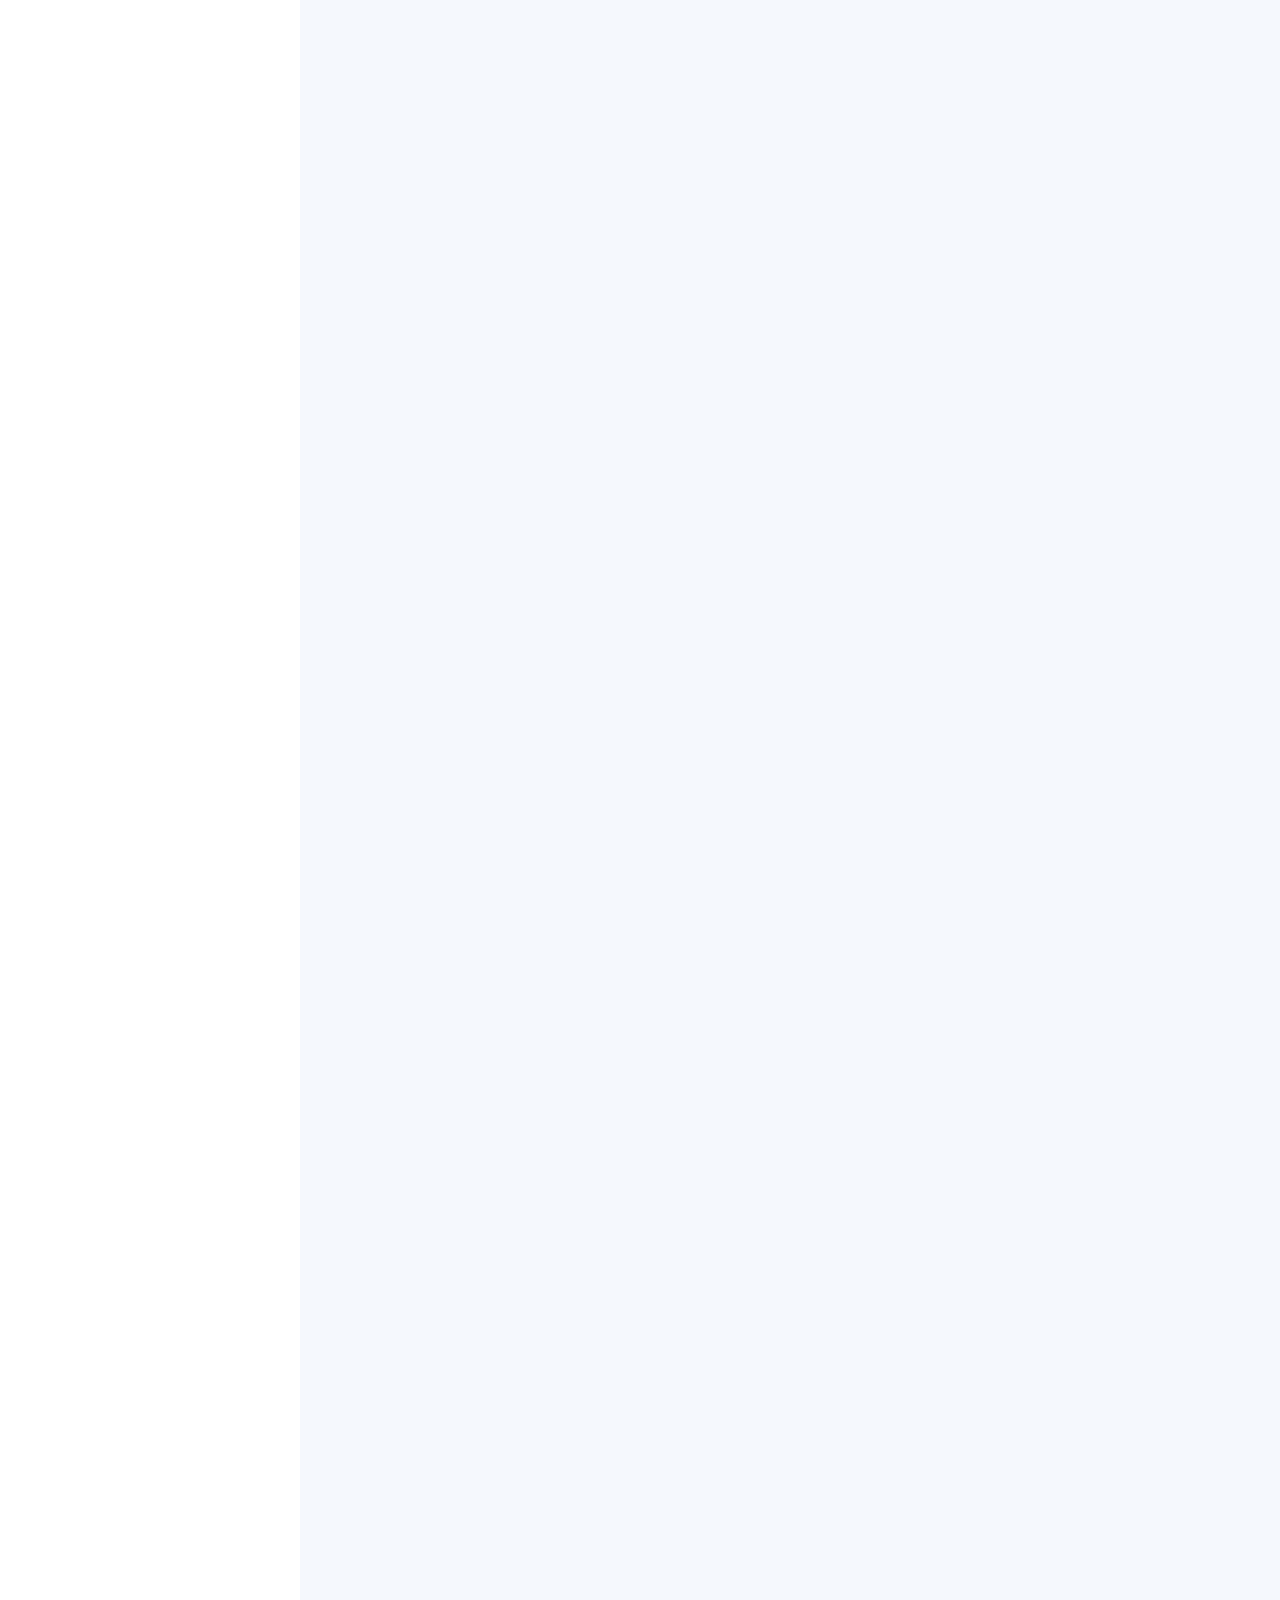
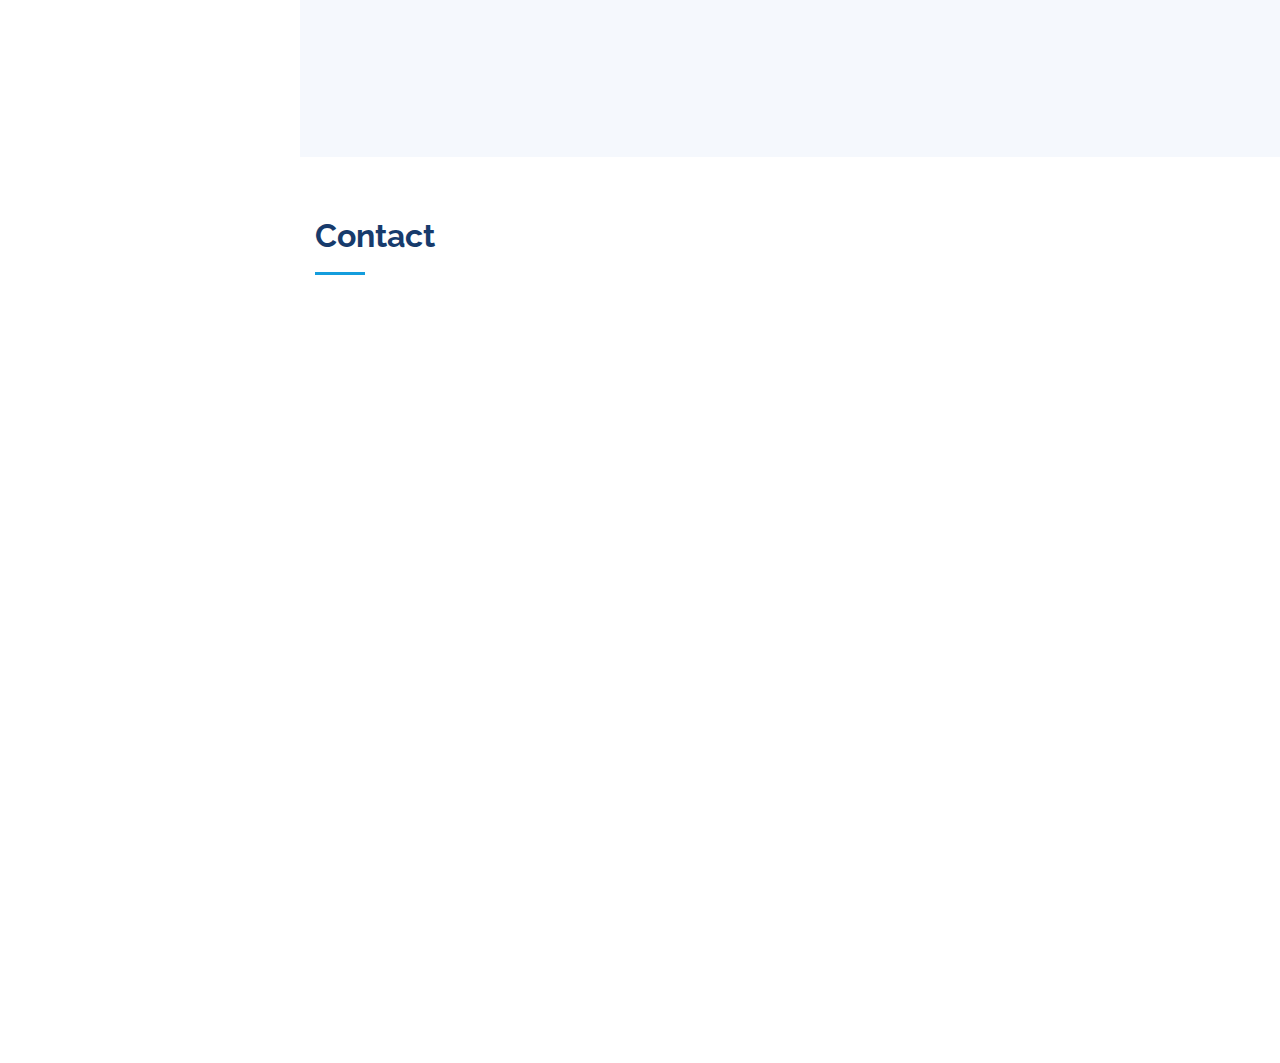
==== commit f4cf9c6a: "Add files via upload" ====
--- a/index.html
+++ b/index.html
@@ -56,11 +56,11 @@
 
       <nav class="nav-menu">
         <ul>
-          <li class="active"><a href="index.html"><i class="bx bx-home"></i> <span>Home</span></a></li>
-          <li><a href="#about"><i class="bx bx-user"></i> <span>About</span></a></li>
-          <li><a href="#resume"><i class="bx bx-file-blank"></i> <span>Resume</span></a></li>
-          <li><a href="#portfolio"><i class="bx bx-book-content"></i> Portfolio</a></li>
-          <li><a href="#contact"><i class="bx bx-envelope"></i> Contact</a></li>
+          <li class="active"><a href="index.html"><i class="bx bx-home"></i> <span>Incio</span></a></li>
+          <li><a href="#about"><i class="bx bx-user"></i> <span>Sobre mi</span></a></li>
+          <li><a href="#resume"><i class="bx bx-file-blank"></i> <span>Informacion Académica</span></a></li>
+          <li><a href="#portfolio"><i class="bx bx-book-content"></i> Portafolio</a></li>
+          <li><a href="#contact"><i class="bx bx-envelope"></i> Contacto</a></li>
 
         </ul>
       </nav><!-- .nav-menu -->
@@ -73,7 +73,7 @@
   <section id="hero" class="d-flex flex-column justify-content-center align-items-center">
     <div class="hero-container" data-aos="fade-in">
       <h1>María Fernanda López</h1>
-      <p>Soy <span class="typed" data-typed-items="Ingeniera Multimedia, Animadora, Ilustradora 2d"></span></p>
+      <p>Soy <span class="typed" data-typed-items="Ingeniera Multimedia, Animadora 2d y 3d, Ilustradora 2d, Modeladora 3d"></span></p>
     </div>
   </section><!-- End Hero -->
 
@@ -84,8 +84,8 @@
       <div class="container">
 
         <div class="section-title">
-          <h2>About</h2>
-          <p>Estudiante de octavo semestre de ingenieria multimedia, con enfoque en animacion 2d y 3d, con capacidad de liderar el trabajo en equipo y seguir indicaciones.</p>
+          <h2>Sobre mi</h2>
+          <p>Estudiante de noveno semestre de Ingenieria Multimedia, con enfoque en animación 2d y 3d, con capacidad de liderar el trabajo en equipo y seguir indicaciones, dispuesta a aprender nuevos programas.</p>
         </div>
 
         <div class="row">
@@ -95,7 +95,7 @@
           <div class="col-lg-8 pt-4 pt-lg-0 content" data-aos="fade-left">
             <h3>Ingeniera Multimedia.</h3>
             <p class="font-italic">
-              Con conocimientos en la suite de Adobe como lo es Photoshop, Illustrator y After Effects, ademas de Autodesk Maya y texturizado en Mudbox.
+              Con conocimientos en la suite de Adobe como lo es Photoshop, Illustrator y After Effects, ademas de Autodesk Maya y texturizado en Sybstance Painter.
             </p>
 			
             <div class="row">
@@ -108,7 +108,7 @@
               </div>
               <div class="col-lg-6">
                 <ul>
-                  <li><i class="icofont-rounded-right"></i> <strong>Edad:</strong> 21</li>
+                  <li><i class="icofont-rounded-right"></i> <strong>Edad:</strong> 22</li>
                   <li><i class="icofont-rounded-right"></i> <strong>Grado de estudio:</strong> En proceso</li>
                   <li><i class="icofont-rounded-right"></i> <strong>Email 1:</strong> ml27.1998@gmail.com</li>
                   <li><i class="icofont-rounded-right"></i> <strong>Email 2:</strong> mflopez@academia.usbbog.edu.co</li>
@@ -120,6 +120,79 @@
 
       </div>
     </section><!-- End About Section -->
+	
+	 <!-- ======= Skills Section ======= -->
+    <section id="skills" class="skills section-bg">
+      <div class="container">
+
+        <div class="section-title">
+          <h2>Habilidades</h2>
+          <p>Estos son los programas en los cuales trabajo</p>
+        </div>
+
+        <div class="row skills-content">
+
+          <div class="col-lg-6" data-aos="fade-up">
+
+            <div class="progress">
+              <span class="skill">Autodesk Maya <i class="val">50%</i></span>
+              <div class="progress-bar-wrap">
+                <div class="progress-bar" role="progressbar" aria-valuenow="50" aria-valuemin="0" aria-valuemax="100"></div>
+              </div>
+            </div>
+
+            <div class="progress">
+              <span class="skill">Photoshop (Ilustración) <i class="val">75%</i></span>
+              <div class="progress-bar-wrap">
+                <div class="progress-bar" role="progressbar" aria-valuenow="75" aria-valuemin="0" aria-valuemax="100"></div>
+              </div>
+            </div>
+
+            <div class="progress">
+              <span class="skill">Illustrator <i class="val">40%</i></span>
+              <div class="progress-bar-wrap">
+                <div class="progress-bar" role="progressbar" aria-valuenow="40" aria-valuemin="0" aria-valuemax="100"></div>
+              </div>
+            </div>
+			
+			<div class="progress">
+              <span class="skill">Substance Painter <i class="val">40%</i></span>
+              <div class="progress-bar-wrap">
+                <div class="progress-bar" role="progressbar" aria-valuenow="40" aria-valuemin="0" aria-valuemax="100"></div>
+              </div>
+            </div>
+
+          </div>
+
+          <div class="col-lg-6" data-aos="fade-up" data-aos-delay="100">
+
+            <div class="progress">
+              <span class="skill">After Effects <i class="val">40%</i></span>
+              <div class="progress-bar-wrap">
+                <div class="progress-bar" role="progressbar" aria-valuenow="40" aria-valuemin="0" aria-valuemax="100"></div>
+              </div>
+            </div>
+
+            <div class="progress">
+              <span class="skill">Premiere <i class="val">40%</i></span>
+              <div class="progress-bar-wrap">
+                <div class="progress-bar" role="progressbar" aria-valuenow="40" aria-valuemin="0" aria-valuemax="100"></div>
+              </div>
+            </div>
+
+            <div class="progress">
+              <span class="skill">Photoshop Fotografía <i class="val">55%</i></span>
+              <div class="progress-bar-wrap">
+                <div class="progress-bar" role="progressbar" aria-valuenow="55" aria-valuemin="0" aria-valuemax="100"></div>
+              </div>
+            </div>
+
+          </div>
+
+        </div>
+
+      </div>
+    </section><!-- End Skills Section -->
 
    
 
@@ -128,10 +201,11 @@
       <div class="container">
 
         <div class="section-title">
-          <h2>Resume</h2>
-          <p> información academica</p>
-        </div>
-
+          <h2>Informacion Académica</h2>
+         
+		 <!--    para comentar  -->
+		 
+        </div>
         
             <h3 class="resume-title">Educación</h3>
             <div class="resume-item">
@@ -144,9 +218,20 @@
               <h4>Ingeniería Multimedia</h4>
               <h5>2016 - proceso</h5>
               <p><em>Universidad San Buenaventura</em></p>
-              <p>Cursando octavo semestre</p>
-            </div>
-          </div>
+              <p>Cursando noveno semestre</p>
+            </div>
+			
+			<h3 class="resume-title">Otros Cursos</h3>
+			
+			<div class="resume-item">
+              <h4>Ingles</h4>
+              <h5>2015-I - 2016-I</h5>
+              <p><em>Colombo Americano</em></p>              
+            </div>
+			
+          </div>
+		  
+		   
           
           </div>
         </div>
@@ -169,7 +254,7 @@
               <li data-filter="*" class="filter-active">All</li>
               <li data-filter=".filter-app">3D</li>
               <li data-filter=".filter-card">Ilustración/ Efectos</li>
-              <li data-filter=".filter-web">Videos 2D</li>
+              <li data-filter=".filter-web">Videos</li>
 			  <li data-filter=".filter-collab">Colaboraciones</li>
             </ul>
           </div>
@@ -192,7 +277,7 @@
               <img src="assets/img/portfolio/Animacion1.png" class="img-fluid" alt="">
               <div class="portfolio-links">
                 <a href="assets/img/portfolio/Animacion1.png" data-gall="portfolioGallery" class="venobox" title="Gif Muppet"><i class="bx bx-plus"></i></a>
-                <a href="https://youtu.be/uJw4dpjDLB8" title="More Details"><i class="bx bx-link"></i></a>
+                <a href="https://youtu.be/JQC7aefp3c8" title="More Details"><i class="bx bx-link"></i></a>
               </div>
             </div>
           </div>
@@ -206,6 +291,16 @@
               </div>
             </div>
           </div>
+		  
+		  <div class="col-lg-4 col-md-6 portfolio-item filter-app">
+            <div class="portfolio-wrap">
+              <img src="assets/img/portfolio/Chocolate.png" class="img-fluid" alt="">
+              <div class="portfolio-links">
+                <a href="assets/img/portfolio/Chocolate.png" data-gall="portfolioGallery" class="venobox" title="Chocolate"><i class="bx bx-plus"></i></a>
+                <a href="https://sketchfab.com/3d-models/chocolate-c716703bd42f4758aac33fe5e170e2c0" title="More Details"><i class="bx bx-link"></i></a>
+              </div>
+            </div>
+          </div>
 
           <div class="col-lg-4 col-md-6 portfolio-item filter-card">
             <div class="portfolio-wrap">
@@ -216,6 +311,57 @@
               </div>
             </div>
           </div>
+		  
+		  <div class="col-lg-4 col-md-6 portfolio-item filter-card">
+            <div class="portfolio-wrap">
+              <img src="assets/img/portfolio/vote.png" class="img-fluid" alt="">
+              <div class="portfolio-links">
+                <a href="assets/img/portfolio/vote.png" data-gall="portfolioGallery" class="venobox" title="Vote promotion"><i class="bx bx-plus"></i></a>
+                <a href="portfolio-details.html" title="More Details"><i class="bx bx-link"></i></a>
+              </div>
+            </div>
+          </div>
+		  
+		  <div class="col-lg-4 col-md-6 portfolio-item filter-card">
+            <div class="portfolio-wrap">
+              <img src="assets/img/portfolio/manzana.png" class="img-fluid" alt="">
+              <div class="portfolio-links">
+                <a href="assets/img/portfolio/manzana.png" data-gall="portfolioGallery" class="venobox" title="Manzanas en Illustrator"><i class="bx bx-plus"></i></a>
+                <a><i class="bx bx-link"></i></a>
+              </div>
+            </div>
+          </div>
+		  
+		  <div class="col-lg-4 col-md-6 portfolio-item filter-web">
+            <div class="portfolio-wrap">
+              <img src="assets/img/portfolio/Siggraph.png" class="img-fluid" alt="">
+              <div class="portfolio-links">
+                <a href="assets/img/portfolio/Siggraph.png" data-gall="portfolioGallery" class="venobox" title="Siggraph 2018"><i class="bx bx-plus"></i></a>
+                <a href="https://youtu.be/XDBgn-jvS4k" title="More Details"><i class="bx bx-link"></i></a>
+              </div>
+            </div>
+          </div>
+		  
+			<div class="col-lg-4 col-md-6 portfolio-item filter-collab">
+            <div class="portfolio-wrap">
+              <img src="assets/img/portfolio/poster.png" class="img-fluid" alt="">
+              <div class="portfolio-links">
+                <a href="assets/img/portfolio/poster.png" data-gall="portfolioGallery" class="venobox" title="Lyric Video Girls Generation"><i class="bx bx-plus"></i></a>
+                <a href="https://youtu.be/3U1oiYaFrFA" title="More Details"><i class="bx bx-link"></i></a>
+              </div>
+            </div>
+          </div>	
+
+		  
+		  <div class="col-lg-4 col-md-6 portfolio-item filter-app">
+            <div class="portfolio-wrap">
+              <img src="assets/img/portfolio/motorola.png" class="img-fluid" alt="">
+              <div class="portfolio-links">
+                <a href="assets/img/portfolio/motorola.png" data-gall="portfolioGallery" class="venobox" title="Motorola"><i class="bx bx-plus"></i></a>
+                <a href="https://skfb.ly/6SDTP" title="More Details"><i class="bx bx-link"></i></a>
+              </div>
+            </div>
+          </div>
 
           <div class="col-lg-4 col-md-6 portfolio-item filter-web">
             <div class="portfolio-wrap">
@@ -227,6 +373,8 @@
             </div>
           </div>
 
+			
+
           <div class="col-lg-4 col-md-6 portfolio-item filter-app">
             <div class="portfolio-wrap">
               <img src="assets/img/portfolio/tie.png" class="img-fluid" alt="">
@@ -247,66 +395,36 @@
             </div>
           </div>
 		  
-		  <div class="col-lg-4 col-md-6 portfolio-item filter-collab">
-            <div class="portfolio-wrap">
-              <img src="assets/img/portfolio/video.png" class="img-fluid" alt="">
-              <div class="portfolio-links">
-                <a href="assets/img/portfolio/video.png" data-gall="portfolioGallery" class="venobox" title="Video Principios UMNG"><i class="bx bx-plus"></i></a>
-                <a href="https://youtu.be/haEgJKXqXpQ" title="More Details"><i class="bx bx-link"></i></a>
-              </div>
-            </div>
-          </div>
-
-          <div class="col-lg-4 col-md-6 portfolio-item filter-card">
-            <div class="portfolio-wrap">
-              <img src="assets/img/portfolio/mikasa.png" class="img-fluid" alt="">
+		  <div class="col-lg-4 col-md-6 portfolio-item filter-card">
+            <div class="portfolio-wrap">
+              <img src="assets/img/portfolio/Mikasa.png" class="img-fluid" alt="">
               <div class="portfolio-links">
                 <a href="assets/img/portfolio/Mikasa-8.jpg" data-gall="portfolioGallery" class="venobox" title="Mikasa"><i class="bx bx-plus"></i></a>
                 <a href="#" title="More Details"><i class="bx bx-link"></i></a>
               </div>
             </div>
           </div>
-
-          <div class="col-lg-4 col-md-6 portfolio-item filter-web">
-            <div class="portfolio-wrap">
-              <img src="assets/img/portfolio/Siggraph.png" class="img-fluid" alt="">
-              <div class="portfolio-links">
-                <a href="assets/img/portfolio/Siggraph.png" data-gall="portfolioGallery" class="venobox" title="Siggraph 2018"><i class="bx bx-plus"></i></a>
-                <a href="https://youtu.be/C-qFbWu6sMk" title="More Details"><i class="bx bx-link"></i></a>
-              </div>
-            </div>
-          </div>
-		  
-		  
-		  <div class="col-lg-4 col-md-6 portfolio-item filter-app">
-            <div class="portfolio-wrap">
-              <img src="assets/img/portfolio/motorola.png" class="img-fluid" alt="">
-              <div class="portfolio-links">
-                <a href="assets/img/portfolio/motorola.png" data-gall="portfolioGallery" class="venobox" title="Motorola"><i class="bx bx-plus"></i></a>
-                <a href="https://skfb.ly/6SDTP" title="More Details"><i class="bx bx-link"></i></a>
-              </div>
-            </div>
-          </div>
 		  
 		  <div class="col-lg-4 col-md-6 portfolio-item filter-web">
             <div class="portfolio-wrap">
               <img src="assets/img/portfolio/melo.jpg" class="img-fluid" alt="">
               <div class="portfolio-links">
                 <a href="assets/img/portfolio/melo.jpg" data-gall="portfolioGallery" class="venobox" title="Melo moreno Rocket Science"><i class="bx bx-plus"></i></a>
-                <a href="https://youtu.be/eRRIieqJcwo" title="More Details"><i class="bx bx-link"></i></a>
+                <a href="https://youtu.be/atGumaMYZL4" title="More Details"><i class="bx bx-link"></i></a>
               </div>
             </div>
           </div>
 		  
 		  <div class="col-lg-4 col-md-6 portfolio-item filter-collab">
             <div class="portfolio-wrap">
-              <img src="assets/img/portfolio/poster.png" class="img-fluid" alt="">
-              <div class="portfolio-links">
-                <a href="assets/img/portfolio/poster.png" data-gall="portfolioGallery" class="venobox" title="Poster"><i class="bx bx-plus"></i></a>
-                <a href="https://youtu.be/eRRIieqJcwo" title="More Details"><i class="bx bx-link"></i></a>
-              </div>
-            </div>
-          </div>
+              <img src="assets/img/portfolio/video.png" class="img-fluid" alt="">
+              <div class="portfolio-links">
+                <a href="assets/img/portfolio/video.png" data-gall="portfolioGallery" class="venobox" title="Video Principios UMNG"><i class="bx bx-plus"></i></a>
+                <a href="https://www.youtube.com/watch?v=7r8B8sN5XU4" title="More Details"><i class="bx bx-link"></i></a>
+              </div>
+            </div>
+          </div>
+		  
 		  		  
 		  <div class="col-lg-4 col-md-6 portfolio-item filter-card">
             <div class="portfolio-wrap">
@@ -328,15 +446,7 @@
             </div>
           </div>
 		  
-		  <div class="col-lg-4 col-md-6 portfolio-item filter-card">
-            <div class="portfolio-wrap">
-              <img src="assets/img/portfolio/vote.png" class="img-fluid" alt="">
-              <div class="portfolio-links">
-                <a href="assets/img/portfolio/vote.png" data-gall="portfolioGallery" class="venobox" title="Vote promotion"><i class="bx bx-plus"></i></a>
-                <a href="portfolio-details.html" title="More Details"><i class="bx bx-link"></i></a>
-              </div>
-            </div>
-          </div>
+		  
 		  
 		  <div class="col-lg-4 col-md-6 portfolio-item filter-web">
             <div class="portfolio-wrap">
@@ -348,6 +458,26 @@
             </div>
           </div>
 		  
+		  <div class="col-lg-4 col-md-6 portfolio-item filter-web">
+            <div class="portfolio-wrap">
+              <img src="assets/img/portfolio/Stop.png" class="img-fluid" alt="">
+              <div class="portfolio-links">
+                <a href="assets/img/portfolio/Stop.png" data-gall="portfolioGallery" class="venobox" title="Stop Motion Star Wars"><i class="bx bx-plus"></i></a>
+                <a href="https://youtu.be/JNkcx6Uijbg" title="More Details"><i class="bx bx-link"></i></a>
+              </div>
+            </div>
+          </div>
+		  
+		  <div class="col-lg-4 col-md-6 portfolio-item filter-web">
+            <div class="portfolio-wrap">
+              <img src="assets/img/portfolio/llave.png" class="img-fluid" alt="">
+              <div class="portfolio-links">
+                <a href="assets/img/portfolio/llave.png" data-gall="portfolioGallery" class="venobox" title="Live Action Llave"><i class="bx bx-plus"></i></a>
+                <a href="https://youtu.be/KqbkUoTITqM" title="More Details"><i class="bx bx-link"></i></a>
+              </div>
+            </div>
+          </div>
+		  
 		  <div class="col-lg-4 col-md-6 portfolio-item filter-card">
             <div class="portfolio-wrap">
               <img src="assets/img/portfolio/perro.png" class="img-fluid" alt="">
@@ -357,6 +487,49 @@
               </div>
             </div>
           </div>
+		  
+		  <div class="col-lg-4 col-md-6 portfolio-item filter-card">
+            <div class="portfolio-wrap">
+              <img src="assets/img/portfolio/Challenge.png" class="img-fluid" alt="">
+              <div class="portfolio-links">
+                <a href="assets/img/portfolio/Challenge.png" data-gall="portfolioGallery" class="venobox" title="Challenge Siggraph 2019"><i class="bx bx-plus"></i></a>
+                <a><i class="bx bx-link"></i></a>
+              </div>
+            </div>
+          </div>
+		  
+		  
+		  <div class="col-lg-4 col-md-6 portfolio-item filter-card">
+            <div class="portfolio-wrap">
+              <img src="assets/img/portfolio/Piña.png" class="img-fluid" alt="">
+              <div class="portfolio-links">
+                <a href="assets/img/portfolio/Piña.png" data-gall="portfolioGallery" class="venobox" title="Ilustracion"><i class="bx bx-plus"></i></a>
+                <a><i class="bx bx-link"></i></a>
+              </div>
+            </div>
+          </div>
+		  
+		  <div class="col-lg-4 col-md-6 portfolio-item filter-web">
+            <div class="portfolio-wrap">
+              <img src="assets/img/portfolio/filtro.png" class="img-fluid" alt="">
+              <div class="portfolio-links">
+                <a href="assets/img/portfolio/filtro.png" data-gall="portfolioGallery" class="venobox" title="Filtro de Agua"><i class="bx bx-plus"></i></a>
+                <a href="https://youtu.be/jC0KZzunniI" title="More Details"><i class="bx bx-link"></i></a>
+              </div>
+            </div>
+          </div>
+		  
+		  <div class="col-lg-4 col-md-6 portfolio-item filter-card">
+            <div class="portfolio-wrap">
+              <img src="assets/img/portfolio/Homero.png" class="img-fluid" alt="">
+              <div class="portfolio-links">
+                <a href="assets/img/portfolio/Homero.png" data-gall="portfolioGallery" class="venobox" title="Homero Simpson"><i class="bx bx-plus"></i></a>
+                <a><i class="bx bx-link"></i></a>
+              </div>
+            </div>
+          </div>
+		  
+		  
 		  
 
         </div>
@@ -476,4 +649,4 @@
 
 </body>
 
-</html>
+</html>